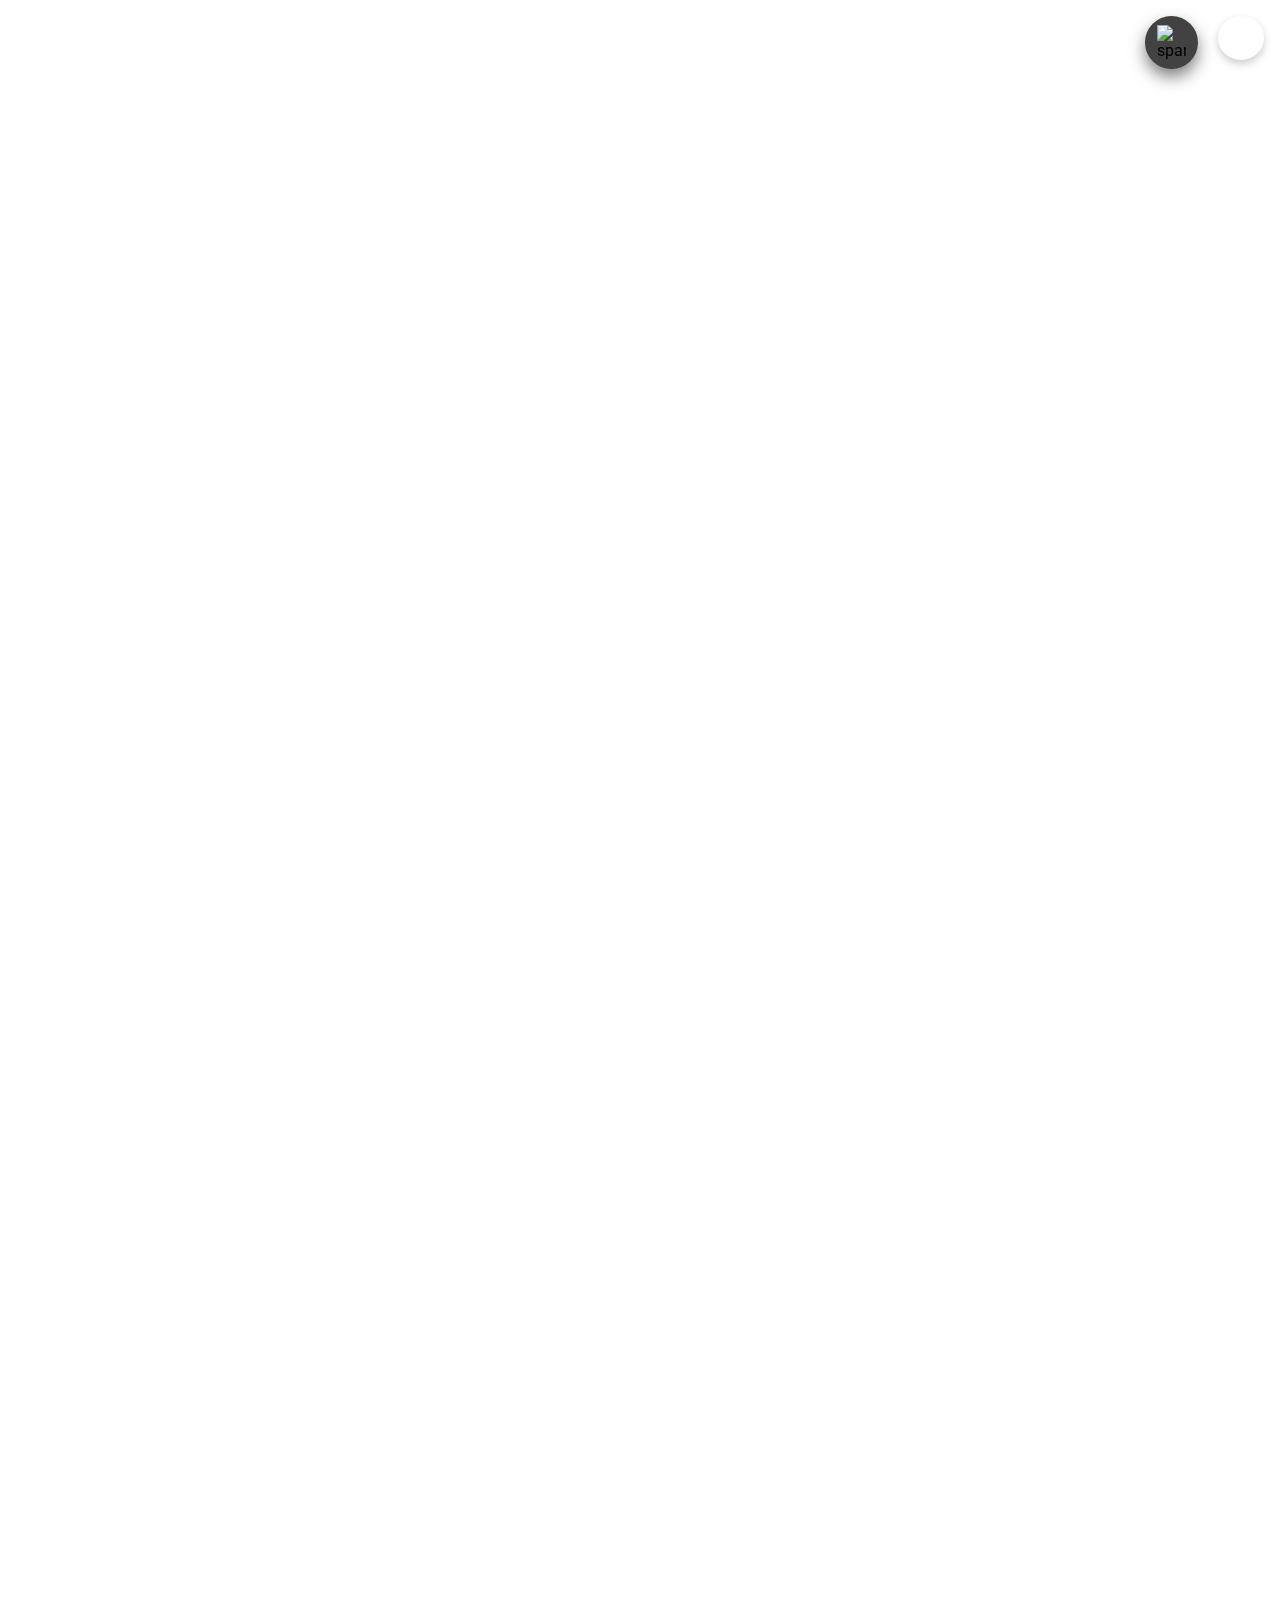
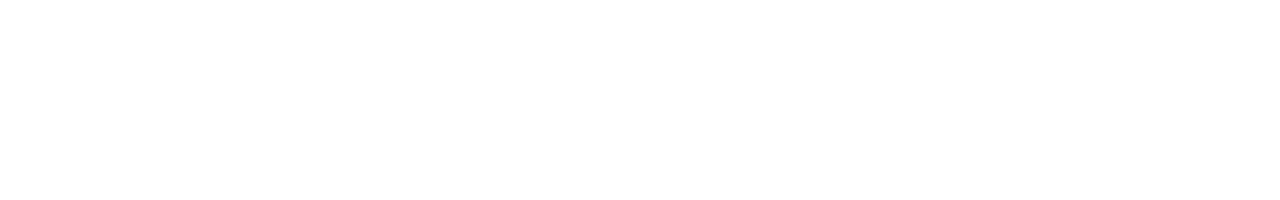
==== HTML/index.html @ 57927170 "semifinal" ====
<!DOCTYPE html>
<html lang="es">
  <head>
    <meta charset="UTF-8" />
    <meta name="viewport" content="width=device-width, initial-scale=1.0" />
    <title>Casa en Venta</title>
    <link rel="stylesheet" href="../CSS/main.css" />
    <script src="../JS/main.js" defer></script>
    <link
      href="https://fonts.googleapis.com/css2?family=Roboto:wght@300;400;700&display=swap"
      rel="stylesheet"
    />
    <link
      href="https://unpkg.com/boxicons@2.1.4/css/boxicons.min.css"
      rel="stylesheet"
    />
  </head>

  <body>
    <!-- Barra de navegación con enlaces a las secciones y botones de cambio de idioma -->
    <nav>
      <div class="language-buttons">
        <div id="dropbtn" class="dropbtn">
          <img
            src="https://upload.wikimedia.org/wikipedia/commons/9/9a/Flag_of_Spain.svg"
            alt="spanish"
            id="lang-img"
          />
        </div>
        <div class="dropdown-content">
          <div class="spacer">
            <div class="triangle"></div>
          </div>
          <button onclick="changeLanguage('en')" class="btn1">English</button>
          <button onclick="changeLanguage('es')" class="btn2">Español</button>
        </div>
      </div>
      <div class="menu-container">
        <div class="menu-icon" onclick="toggleMenu()">&#9776;</div>
      </div>
      <ul id="menu" class="menu">
        <li>
          <a href="#home" data-en="Home" data-es="Inicio">Home</a>
        </li>
        <li>
          <a
            href="#features-header"
            data-en="Features"
            data-es="Características"
            >Features</a
          >
        </li>
        <li>
          <a href="#photo-gallery" data-en="Gallery" data-es="Galería"
            >Gallery</a
          >
        </li>
        <li>
          <a href="#contact" data-en="Contact" data-es="Contacto">Contact</a>
        </li>
      </ul>
    </nav>

    <!-- Sección 1: Home -->
    <section id="home">
      <video autoplay loop preload="metadata" poster="" class="video" muted>
        <source src="../IMAGES/video_intro_corto_2.mp4" type="video/mp4" />
        <source src="../IMAGES/video_intro_corto.ogg" type="video/ogg" />
        Your browser does not support HTML5 video.
      </video>
    </section>

    <div class="main">
      <section id="features-header">
        <div id="features-header2">
          <h1 class="content en" style="display: none">Features</h1>
          <h1 class="content es">Características</h1>
          <p class="content en" style="display: none">
            Learn about our features
          </p>
          <p class="content es">Conoce nuestras características</p>
        </div>
      </section>

      <!-- Virtual Tour -->
      <section class="tour">
        <a
          href="https://my.matterport.com/show/?m=SnNKTNLPGqm"
          class="tour-link"
        >
          <div id="tour">
            <div class="virtual-tour">
              <img src="../IMAGES/INTERIOR/Hall 1.jpg" alt="" />
              <div class="overlay">
                <div>
                  <button class="play-button">
                    <svg
                      xmlns="http://www.w3.org/2000/svg"
                      viewBox="0 0 24 24"
                      fill="white"
                      width="48px"
                      height="48px"
                    >
                      <path d="M8 5v14l11-7z" />
                    </svg>
                  </button>
                  <p class="explore-text">Explore 3D Space</p>
                </div>
              </div>
            </div>
          </div>
        </a>
      </section>

      <!-- Sección 2: Características -->
      <section id="features">
        <div class="content en">
          <div class="feature-item reverse">
            <div class="fade-container">
              <img src="../IMAGES/PLANOS/1 Plano Cuesta de Patas.jpg" class="fade-image" id="img-location" alt="Plano 1" />
              <img src="../IMAGES/PLANOS/2 Plano Cuesta de Patas (1).jpg" class="fade-image" id="img-location2" alt="Plano 2" />
            </div>
            <ul>
              <h1>Location of Cuesta de Patas Luxury Estate between Madrid and Valencia</h1>
              <li class="en">
                This exquisite luxury residence located in Campillo de Altobuey, 
                Cuenca (Spain) nestles on nearly 7 hectares of land. OƯering endless possibilities, 
                this stunning estate is a blank canvas for your dream lifestyle. 
                A two-hour drive from Spain’s capital city, Madrid, a one hour drive from Valencia (beach coast & pleasant weather)
                and half an hour from Cuenca's High-Speed Train station.
              </li>
            </ul>
          </div>
          <div class="feature-item">
            <img src="../IMAGES/CARDS/image (2).png" alt="Feature 1" />
            <ul>
              <h1>The Estate is a Breathtaking Luxury Residence</h1>
              <li class="en">
                <strong>Expansive and luminous spaces:</strong>
                Over 1500m² of built space featuring high-quality finishes. The
                color palette has been carefully chosen to blend seamlessly with
                the natural surroundings.
              </li>
              <li class="en">
                <strong>Luxurious amenities:</strong> 5 spacious bedrooms (40m²)
                and a 70m² master suite, each with a kingsized bed, ensuite
                bathroom with hydro-massage tub, and breathtaking countryside
                views. Additional features include a living room, oƯices, indoor
                heated pool, sauna, steam room, gym, cinema room,
                temperature-controlled wine cellar, and a rustic kitchen with a
                fireplace for roasting.
              </li>
              <li class="en">
                <strong>Comfort and functionality:</strong> A three-story
                elevator, oversized fireplaces, panoramic views, and premium
                finishes. The environment promotes relaxation, rejuvenation, and
                allows to be disconnected from the fast-paced world.
              </li>
            </ul>
          </div>
          <div class="feature-item reverse">
            <img src="../IMAGES/CARDS/image (1).png" alt="Feature 2" />
            <ul>
              <h1>A Self-Sufficient and Eco-Friendly Estate</h1>
              <li class="en">
                <strong>Certified organic food production:</strong>
                A nearly 3-hectare irrigated orchard cultivated and vegetable
                gardens, using sustainable practices, organic seeds, and no
                harmful chemicals. A farm where animals roam freely and are fed
                on a healthy diet from the organic crops. Fruit trees, olive
                groves, vineyards, and much more.
              </li>
              <li class="en">
                <strong>Sustainability:</strong> A 50kw emergency generator,
                private well, eco-friendly agricultural practices, and quality
                certification.
              </li>
              <li class="en">
                <strong>Nature and wellness:</strong> 30,000m² of ecologically
                maintained gardens, a riding arena with river sand, a 6-stall
                horse stable (expandable to 12), a caretaker's house, and a
                large 300m² storage barn.
              </li>
            </ul>
          </div>
          <div class="feature-item">
            <img src="../IMAGES/CARDS/image.png" alt="Feature 3" />
            <ul>
              <h1>A Unique Setting and Investment Potential</h1>
              <li class="en">
                <strong>Tranquility and privacy:</strong>
                Surrounded by a peaceful natural environment, this is a perfect
                location for those desiring a peaceful environment. With
                beautiful surroundings: rivers, forests, waterfalls...
              </li>
              <li class="en">
                <strong>Investment opportunities:</strong> 
                Ideal as a luxury
                family home; previously operated as a rural hotel with a food
                license (3 spikes), oƯering potential for expansion to set up
                guest cottages at the surroundings or for a bed and breakfast.
                Other possibilities include a wellness retreat, co-living space,
                an event venue, an educational center or even a horse riding
                center.
              </li>
              <li class="en">
                <strong>El Molinillo Reserve:</strong>
                An exceptional hunting estate spanning over 300 hectares is available nearby,
                offering an unparalleled opportunity for hunting enthusiasts. Contact us for further details.
              </li>
            </ul>
          </div>
          <!-- <div class="feature-item reverse">
      <img src="../IMAGES/INTERIOR/Hall 1.jpg" alt="Feature 4" />
      <p>Feature 4 description.</p>
    </div>
    <div class="feature-item">
      <img src="../IMAGES/INTERIOR/Salón Principal 4.jpg" alt="Feature 5" />
      <p>Feature 5 description.</p>
    </div>
    <div class="feature-item reverse">
      <img src="../IMAGES/INTERIOR/Piscina 1.jpg" alt="Feature 6" />
      <p>Feature 6 description.</p>
    </div> -->
        </div>
        
        <div class="content es" style="display: none">
          <div class="feature-item reverse">
            <img src="../IMAGES/PLANOS/1 Plano Cuesta de Patas.jpg" alt="Feature 0" />
            <ul>
              <h1>Localización la finca Cuesta de Patas entre Madrid y Valencia</h1>
              <li class="es">
                Esta exclusiva residencia de lujo, asentada en una finca de casi 7 hectáreas en Campillo de Altobuey (Cuenca), 
                cuenta con multiples posibilidades y beneficios de uso para el futuro comprador y de poder desarrollar un 
                proyecto empresarial. Esta finca te brinda un lienzo en blanco para crear tu propio sueño. A dos horas de Madrid en coche,
                una hora de Valencia (playa, clima) y a media hora de Cuenca (estación AVE).
              </li>
            </ul>
          </div>
          <div class="feature-item">
            <img src="../IMAGES/EXTERIOR/La casa 03.jpg" alt="Feature 1" />
            <ul>
              <h1>La finca es una impresionante residencia de lujo</h1>
              <li class="es">
                <strong>Espacios amplios y luminosos:</strong>
                más de 1500m² construidos con acabados de alta calidad, donde la
                paleta de colores de sus construcciones han sido eligidos
                cuidadosamente para que funden con los colores de su entorno
                natural.
              </li>
              <li class="es">
                <strong>Comodidades de lujo:</strong> 5 habitaciones de 40m² y
                una suite principal de 70m², todas con camas de tamaño grande,
                baño e hidromasjade y vistas a un campo siempre cambiante.
                Salón, despachos, piscina interior climatizada, sauna y baño de
                vapor, gimnasio, sala de cine, bodega refrigerada, cocina
                rústica con chimenea para asados...
              </li>
              <li class="es">
                <strong>Confort y funcionalidad:</strong>
                ascensor de tres plantas, chimeneas de gran tamaño, vistas
                panorámicas y acabados de alta calidad. El entorno aboga por el
                descanso, el relax y la desconexión del ritmo frenético y la
                rutina.
              </li>
            </ul>
          </div>
          <div class="feature-item reverse">
            <img src="../IMAGES/EXTERIOR/Jardín 7 1.jpg" alt="Feature 2" />
            <ul>
              <h1>Una finca autosuficiente y ecológica</h1>
              <li class="es">
                <strong
                  >Centro de producción de alimentos con certificación ecológica
                  de calidad:
                </strong>
                que se compone de un huerto de casi 3 hectareas con regadío, que
                es cultivado mediante cuidadosas prácticas de respeto al
                terreno, con semillas sin modificar genéticamente, ausencia
                total de abonos químicos, pesticidas y otros venenos; una granja
                donde sus animales son criados en libertad con alimentación sana
                procedente de los cultivos ecológicos. Frutales, olivos, viña
              </li>
              <li class="es">
                <strong>Sostenibilidad:</strong> generador de emergencia de 50
                Kw, pozo propio, prácticas agrícolas ecológicas y certificación
                de calidad.
              </li>
              <li class="es">
                <strong>Naturaleza y bienestar:</strong> 30000 m2 de jardines de
                mantenimiento ecológico, picadero drenado con arena de río,
                cuadra de caballos de 6 boxes, ampliables a 12, guardanés, casa
                de guardeses y gran nave almacén de 300m2.
              </li>
            </ul>
          </div>
          <div class="feature-item">
            <img src="../IMAGES/INTERIOR/Entrada.jpg" alt="Feature 3" />
            <ul>
              <h1>Un entorno único y potencial de negocio</h1>
              <li class="es">
                <strong>Tranquilidad y privacidad:</strong>
                rodeada de un entorno natural y apacible. Es un lugar para
                aquellos que quieran estar ‘desconectado’. Con preciosos
                alrededores: ríos, bosques, cascadas...
              </li>
              <li class="es">
                <strong>Oportunidades de inversión:</strong>
                como casa familiar de lujo; como potencial turístico ya que en
                el pasado ha sido hotel rural y tiene licencia de casa rural con
                derecho a comida (3 espigas); posibilidad de construir casitas
                en el jardín y grupo de habitaciones; un centro encuestre, un
                espacio para desarrollar co-living, lugar para eventos, centro
                de formación.
              </li>
              <li class="es">
                <strong>Finca Coto El Molinillo: </strong>
                para aquellos interesados en la caza y a poca distancia de la finca,
                se encuentra disponible una finca cinegética de más de 300 hectáreas. 
                Para más información, consultar por privado.
              </li>
            </ul>
          </div>
          <!-- <div class="feature-item reverse">
      <img src="../IMAGES/INTERIOR/Hall 1.jpg" alt="Feature 4" />
      <p>Descripción de la característica 4.</p>
    </div>
    <div class="feature-item">
      <img src="../IMAGES/INTERIOR/Salón Principal 4.jpg" alt="Feature 5" />
      <p>Descripción de la característica 5.</p>
    </div>
    <div class="feature-item reverse">
      <img src="../IMAGES/INTERIOR/Piscina 1.jpg" alt="Feature 6" />
      <p>Descripción de la característica 6.</p>
    </div> -->
        </div>
      </section>

      <!-- Título de Galería -->
      <section>
        <div id="gallery-header">
          <h1 class="content en" style="display: none">Gallery of photos</h1>
          <h1 class="content es">Galería de fotos</h1>
          <p class="content en" style="display: none">
            Explore our exclusive images
          </p>
          <p class="content es">Explora nuestras imágenes exclusivas</p>
        </div>
      </section>

      <!-- Carrusel de Fotos -->
      <section>
        <div class="container-carousel">
          <div class="carruseles" id="slider">
            <section class="slider-section">
              <img src="../IMAGES/EXTERIOR/Jardín 1.JPG" />
            </section>
            <section class="slider-section">
              <img src="../IMAGES/EXTERIOR/Jardín 2.JPG" />
            </section>
            <section class="slider-section">
              <img src="../IMAGES/EXTERIOR/La Casa 0.JPG" />
            </section>
            <section class="slider-section">
              <img src="../IMAGES/EXTERIOR/Casa de los guardeses.jpg" />
            </section>
            <section class="slider-section">
              <img src="../IMAGES/EXTERIOR/La Casa 02.jpg" />
            </section>
            <section class="slider-section">
              <img src="../IMAGES/INTERIOR/Entrada.jpg" />
            </section>
            <section class="slider-section">
              <img src="../IMAGES/INTERIOR/Gimnasio Sala Masaje 1.jpg" />
            </section>
            <section class="slider-section">
              <img src="../IMAGES/INTERIOR/Habitación Suite de 1.jpg" />
            </section>
            <section class="slider-section">
              <img src="../IMAGES/INTERIOR/Office Cocina.jpg" />
            </section>
            <section class="slider-section">
              <img src="../IMAGES/INTERIOR/Piscina 1.jpg" />
            </section>
          </div>
          <div class="btn-left">
            <i class="bx bx-chevron-left"></i>
          </div>
          <div class="btn-right">
            <i class="bx bx-chevron-right"></i>
          </div>
        </div>
      </section>

      <!-- Galería de Imágenes -->

      <!-- Título de la Galería Exterior -->
      <section id="photo-gallery">
        <div id="gallery-header">
          <h1 class="content es">Imágenes exteriores</h1>
          <h1 class="content en" style="display: none">Exterior images</h1>
          <p class="content es">
            Explora las vistas impresionantes de los exteriores
          </p>
          <p class="content en" style="display: none">
            Explore the stunning views of the exteriors
          </p>
        </div>
        <div class="gallery-grid">
          <img
            src="../IMAGES/EXTERIOR/Vista general 1.JPG"
            alt="Foto 1"
            class="gallery-img"
          />
          <img
            src="../IMAGES/EXTERIOR/Vista general 2.jpg"
            alt="Foto 2"
            class="gallery-img"
          />
          <img
            src="../IMAGES/EXTERIOR/Vista general 3.JPG"
            alt="Foto 3"
            class="gallery-img"
          />
          <img
            src="../IMAGES/EXTERIOR/Jardín 1.JPG"
            alt="Foto 4"
            class="gallery-img"
          />
          <img
            src="../IMAGES/EXTERIOR/Jardín 2.JPG"
            alt="Foto 5"
            class="gallery-img"
          />
          <img
            src="../IMAGES/EXTERIOR/Jardín 6.JPG"
            alt="Foto 6"
            class="gallery-img"
          />
          <img
            src="../IMAGES/EXTERIOR/Jardín 7 1.jpg"
            alt="Foto 7"
            class="gallery-img"
          />
          <img
            src="../IMAGES/EXTERIOR/La Casa 0.JPG"
            alt="Foto 8"
            class="gallery-img"
          />
          <img
            src="../IMAGES/EXTERIOR/La casa 03.jpg"
            alt="Foto 9"
            class="gallery-img"
          />
          <img
            src="../IMAGES/EXTERIOR/La casa 04.jpg"
            alt="Foto 10"
            class="gallery-img"
          />
          <img
            src="../IMAGES/EXTERIOR/Nave almacén 1.jpg"
            alt="Foto 11"
            class="gallery-img"
          />
          <img
            src="../IMAGES/EXTERIOR/Nave Almacén 2.jpg"
            alt="Foto 12"
            class="gallery-img"
          />
        </div>
      </section>

      <!-- Lightbox Modal -->
      <div id="lightbox" class="lightbox">
        <span id="close" class="close">&times;</span>
        <div class="lightbox-content">
          <div class="btn-left" id="btn-left-img">
            <i class="bx bx-chevron-left"></i>
          </div>
          <div class="btn-right" id="btn-right-img">
            <i class="bx bx-chevron-right"></i>
          </div>
          <img id="lightbox-img" src="" alt="Imagen ampliada" />
        </div>
      </div>

      <!-- Título de la Galería Interior -->
      <section id="photo-gallery2">
        <div id="gallery-header">
          <h1 class="content es">Imágenes interiores</h1>
          <h1 class="content en" style="display: none">Interior images</h1>
          <p class="content es">
            Descubre los detalles hermosos de los interiores
          </p>
          <p class="content en" style="display: none">
            Discover the beautiful details of the interiors
          </p>
        </div>
        <div class="gallery-grid">
          <img
            src="../IMAGES/INTERIOR/Entrada.jpg"
            alt="Foto 1"
            class="gallery-img"
          />
          <img
            src="../IMAGES/INTERIOR/Hall 1.jpg"
            alt="Foto 2"
            class="gallery-img"
          />
          <img
            src="../IMAGES/INTERIOR/Hall 2.jpg"
            alt="Foto 3"
            class="gallery-img"
          />
          <img
            src="../IMAGES/INTERIOR/Hall 3.jpg"
            alt="Foto 4"
            class="gallery-img"
          />
          <img
            src="../IMAGES/INTERIOR/Hall 4.jpg"
            alt="Foto 5"
            class="gallery-img"
          />
          <img
            src="../IMAGES/INTERIOR/Hall 5.jpg"
            alt="Foto 6"
            class="gallery-img"
          />
          <img
            src="../IMAGES/INTERIOR/Salón Principal 2.jpg"
            alt="Foto 7"
            class="gallery-img"
          />
          <img
            src="../IMAGES/INTERIOR/Salón Principal 4.jpg"
            alt="Foto 8"
            class="gallery-img"
          />
          <img
            src="../IMAGES/INTERIOR/Cocina 1.jpg"
            alt="Foto 9"
            class="gallery-img"
          />
          <img
            src="../IMAGES/INTERIOR/Cocina 3.jpg"
            alt="Foto 10"
            class="gallery-img"
          />
          <img
            src="../IMAGES/INTERIOR/Office Cocina.jpg"
            alt="Foto 11"
            class="gallery-img"
          />
          <img
            src="../IMAGES/INTERIOR/Cocinilla 2.jpg"
            alt="Foto 12"
            class="gallery-img"
          />
          <img
            src="../IMAGES/INTERIOR/Cocinilla 3.jpg"
            alt="Foto 13"
            class="gallery-img"
          />
          <img
            src="../IMAGES/INTERIOR/Sala de Cine Hi fi Bar 1.jpg"
            alt="Foto 14"
            class="gallery-img"
          />
          <img
            src="../IMAGES/INTERIOR/Sala de Cine Hi fi Bar 3 - Porche de la Sala de Cine.JPG"
            alt="Foto 15"
            class="gallery-img"
          />
          <img
            src="../IMAGES/INTERIOR/Baño hall 1.jpg"
            alt="Foto 16"
            class="gallery-img"
          />
          <img
            src="../IMAGES/INTERIOR/Baño hall 2.jpg"
            alt="Foto 17"
            class="gallery-img"
          />
          <img
            src="../IMAGES/INTERIOR/Baño Sauna.jpg"
            alt="Foto 18"
            class="gallery-img"
          />
          <img
            src="../IMAGES/INTERIOR/Baño Vapor.jpg"
            alt="Foto 19"
            class="gallery-img"
          />
          <img
            src="../IMAGES/INTERIOR/Bodega.jpg"
            alt="Foto 20"
            class="gallery-img"
          />
          <img
            src="../IMAGES/INTERIOR/Comedor 1.jpg"
            alt="Foto 21"
            class="gallery-img"
          />
          <img
            src="../IMAGES/INTERIOR/Comedor 2.jpg"
            alt="Foto 22"
            class="gallery-img"
          />
          <img
            src="../IMAGES/INTERIOR/Despacho Biblioteca 1.jpg"
            alt="Foto 23"
            class="gallery-img"
          />
          <img
            src="../IMAGES/INTERIOR/Despacho Biblioteca 2.jpg"
            alt="Foto 24"
            class="gallery-img"
          />
          <img
            src="../IMAGES/INTERIOR/Gimnasio Sala Masaje 1.jpg"
            alt="Foto 25"
            class="gallery-img"
          />
          <img
            src="../IMAGES/INTERIOR/Gimnasio Sala Masaje 2.jpg"
            alt="Foto 26"
            class="gallery-img"
          />
          <img
            src="../IMAGES/INTERIOR/Habitación 1 de 1.jpg"
            alt="Foto 27"
            class="gallery-img"
          />
          <img
            src="../IMAGES/INTERIOR/Habitación 1 de 2.jpg"
            alt="Foto 28"
            class="gallery-img"
          />
          <img
            src="../IMAGES/INTERIOR/Habitación 2 de 1.jpg"
            alt="Foto 29"
            class="gallery-img"
          />
          <img
            src="../IMAGES/INTERIOR/Habitación 2 de 2.jpg"
            alt="Foto 30"
            class="gallery-img"
          />
          <img
            src="../IMAGES/INTERIOR/Habitación 3 de 1.jpg"
            alt="Foto 31"
            class="gallery-img"
          />
          <img
            src="../IMAGES/INTERIOR/Habitación 3 de 2.jpg"
            alt="Foto 32"
            class="gallery-img"
          />
          <img
            src="../IMAGES/INTERIOR/Habitación 4 de 1.jpg"
            alt="Foto 33"
            class="gallery-img"
          />
          <img
            src="../IMAGES/INTERIOR/Habitación 4 de 2.jpg"
            alt="Foto 34"
            class="gallery-img"
          />
          <img
            src="../IMAGES/INTERIOR/Habitación 5 de 1.jpg"
            alt="Foto 35"
            class="gallery-img"
          />
          <img
            src="../IMAGES/INTERIOR/Habitación 5 de 2.jpg"
            alt="Foto 36"
            class="gallery-img"
          />
          <img
            src="../IMAGES/INTERIOR/Habitación Suite de 1.jpg"
            alt="Foto 37"
            class="gallery-img"
          />
          <img
            src="../IMAGES/INTERIOR/Habitación Suite de 2.jpg"
            alt="Foto 38"
            class="gallery-img"
          />
          <img
            src="../IMAGES/INTERIOR/Piscina 1.jpg"
            alt="Foto 39"
            class="gallery-img"
          />
          <img
            src="../IMAGES/INTERIOR/Piscina 2.jpg"
            alt="Foto 40"
            class="gallery-img"
          />
          <img
            src="../IMAGES/INTERIOR/Piscina 3.jpg"
            alt="Foto 41"
            class="gallery-img"
          />
          <img
            src="../IMAGES/INTERIOR/Piscina 4.jpg"
            alt="Foto 42"
            class="gallery-img"
          />
          <img
            src="../IMAGES/INTERIOR/Piscina 5.jpg"
            alt="Foto 43"
            class="gallery-img"
          />
          <img
            src="../IMAGES/INTERIOR/Piscina 6.jpg"
            alt="Foto 44"
            class="gallery-img"
          />
          <img
            src="../IMAGES/INTERIOR/Piscina 7.jpg"
            alt="Foto 45"
            class="gallery-img"
          />
        </div>
      </section>

      <!-- Lightbox Modal -->
      <div id="lightbox" class="lightbox">
        <span id="close" class="close">&times;</span>
        <img id="lightbox-img" src="" alt="Imagen ampliada" />
      </div>

      <!-- Sección 3: Contacto -->
      <footer id="contact">
        <div class="content en">
          <h2>Contact Us</h2>
          <p>Email: example@example.com</p>
          <p>Phone: +1 234 567 890</p>
        </div>
        <div class="content es" style="display: none">
          <h2>Contáctanos</h2>
          <p>Email: ejemplo@ejemplo.com</p>
          <p>Teléfono: +34 123 456 789</p>
        </div>
      </footer>
    </div>
  </body>
</html>
---- CSS/main.css ----
@import url("./vars.css");

/* General Styles */
* {
  box-sizing: border-box;
  margin: 0;
  padding: 0;
}

html,
body {
  height: 100%;
  overflow: hidden;
  -ms-overflow-style: none;
  scrollbar-width: none;
  scroll-snap-type: y mandatory;
  overflow-y: auto;

  &::-webkit-scrollbar {
    display: none;
  }
}

body {
  font-family: "Roboto", sans-serif;
  background-color: hsl(var(--foreground));
  color: hsl(var(--foreground));
  overflow-x: hidden;
  overflow-y: auto;
  scroll-behavior: smooth;
  scroll-snap-type: y mandatory;
}

img {
  user-select: none;
  -webkit-user-drag: none;
}

/* Scrollbar */
@supports (-moz-appearance: none) {
  * {
    scrollbar-width: auto;
    scrollbar-color: hsl(var(--background)) transparent;
  }
}

*::-webkit-scrollbar {
  width: 16px;
}

*::-webkit-scrollbar-thumb {
  border-radius: 8px;
  border: 5px solid transparent;
  background-clip: content-box;
  background-color: hsl(var(--background));
}

/* Navegación */
nav {
  position: fixed;
  top: 0;
  left: 0;
  width: 100%;
  z-index: 1000;
  display: flex;
  justify-content: flex-end;
  padding: 1rem;
  background-color: transparent;
}

/* Botones de idioma fuera de la barra de navegación */
.language-buttons {
  position: relative;
  display: inline-block;

  .dropbtn {
    width: 3.3rem;
    height: 3.3rem;
    display: flex;
    align-items: center;
    justify-content: center;
    border-radius: 50%;
    background: #424242;
    border: solid 2px hsla(var(--primary), 0.1);
    cursor: pointer;
    box-shadow: 0px 8px 16px 0px rgba(0, 0, 0, 0.5);
    color: hsla(var(--primary), 0.6);

    img {
      width: 55%;
    }
  }

  &:hover .dropdown-content {
    display: block;
  }

  .dropdown-content {
    display: none;
    position: absolute;
    left: -16px;
    z-index: 1;

    .spacer {
      width: 100%;
      background: transparent;

      .triangle {
        width: 0px;
        height: 0px;
        border-style: solid;
        border-width: 0 12px 12px 12px;
        border-color: transparent transparent hsl(var(--background)) transparent;
        transform: rotate(0deg);
        margin: 0 auto;
      }
    }

    button {
      width: 100%;
      text-align: center;
      padding: 12px 16px;
      display: block;
      border: none;
      outline: none;
      background-color: hsl(var(--foreground));
      cursor: pointer;

      &:hover {
        background-color: hsl(var(--background));
      }
    }

    .btn1 {
      border: solid 1px hsl(var(--background));
      border-radius: 12px 12px 0 0;
    }

    .btn2 {
      border-bottom: solid 1px hsl(var(--background));
      border-left: solid 1px hsl(var(--background));
      border-right: solid 1px hsl(var(--background));
      border-radius: 0 0 12px 12px;
      box-shadow: 0px 8px 16px 0px rgba(0, 0, 0, 0.5);
    }
  }
}

/* Barra de menú */
.menu {
  list-style: none;
  position: fixed;
  top: 0;
  right: -100%;
  height: 100%;
  width: 240px;
  background-color: hsl(var(--background));
  -webkit-box-shadow: -11px 0px 13px 0px rgba(0, 0, 0, 0.3);
  -moz-box-shadow: -11px 0px 13px 0px rgba(0, 0, 0, 0.3);
  box-shadow: -11px 0px 13px 0px rgba(0, 0, 0, 0.3);
  display: flex;
  flex-direction: column;
  gap: 1.5rem;
  justify-content: center;
  align-items: center;
  padding-top: 2rem;
  transition: right 0.3s ease;
}

.menu.open {
  right: 0;
}

.menu li {
  width: 100%;
  text-align: center;
}

.menu li a {
  text-decoration: none;
  color: white;
  font-size: 1.4rem; /* Aumenta el tamaño de la fuente */
  padding: 0.8rem 1.2rem; /* Aumenta el padding para más espacio */
  transition: background-color 0.3s, transform 0.3s;
  display: block; /* Hace que el área de clic sea más grande */
}

.menu li a:hover {
  color: hsl(var(--primary));
  font-weight: 700;
  transform: scale(1.3);
}

.menu-icon {
  font-size: 24px; /* Tamaño del ícono */
  color: #ffffff; /* Color del ícono */
  cursor: pointer; /* Cambia el cursor al pasar */
  display: block;
  z-index: 1111;
  top: 0;
  border: solid 2px hsla(var(--primary), 0.1);
  margin-left: 20px; /* Espacio a la izquierda */
  background-color: hsl(var(--background)); /* Color de fondo */
  padding: 8px 12px; /* Espaciado interno: más ancho que alto */
  border-radius: 100%; /* Bordes redondeados para darle un estilo alargado */
  box-shadow: 0 4px 8px rgba(0, 0, 0, 0.2); /* Sombra para dar profundidad */
  transition: transform 0.3s ease, background-color 0.3s ease; /* Transiciones suaves */
}

.menu-icon:hover {
  background-color: hsl(
    var(--background)
  ); /* Cambia el fondo al pasar el mouse */
  transform: scale(1.1); /* Pequeño aumento al pasar el mouse */
}

/* SECCIONES DE LA PÁGINA */

/* Container */
.container {
  height: 100vh;
}

/* Sección 1: home */
#home {
  height: 100vh;
  min-height: 100vh;
  position: relative;
  overflow: hidden;
  scroll-snap-align: start;
  display: flex;
  align-items: center;
  justify-content: center;

  .video {
    width: 100%;
    height: 100%;
    object-fit: cover;
  }
}

.main {
  scroll-snap-align: start;
  height: 100vh;
  overflow-y: scroll;
  margin-left: 16px;
}

#home .background-image {
  width: 100%;
  height: 100%;
  object-fit: cover;
  position: absolute;
  top: 0;
  left: 0;
  z-index: -1;
  transition: all 0.5s ease;
}

#home .content {
  position: relative;
  z-index: 1;
  text-align: center;
  padding: 1rem;
  width: 100%;
  max-width: 500px;
}

/* Bloque de imagen y texto */
#home .image-block {
  background-color: rgba(255, 255, 255, 0.637);
  padding: 2rem;
  border-radius: 10px;
  box-shadow: 0 4px 10px rgba(0, 0, 0, 0.1);
  position: relative;
  overflow: hidden;
  opacity: 0; /* Inicialmente invisible */
  transition: opacity 0.5s ease, transform 0.5s ease; /* Transición de opacidad y transformación */
}

/* Cuando se agrega la clase "visible", hace que el bloque sea visible durante 4 segundos */
#home .image-block.visible {
  opacity: 1; /* Hace visible el bloque */
  transform: scale(1.05); /* Agranda ligeramente el bloque */
}

/* Cuando el usuario pasa el ratón sobre el bloque, se hace visible */
#home .image-block:hover {
  opacity: 1; /* Hace visible el bloque */
  transform: scale(1.05); /* Agranda ligeramente el bloque */
}

/* Estilo de texto dentro del bloque */
#home .image-block h1 {
  font-size: 2rem;
  margin-bottom: 1rem;
  color: #623d14;
}

#home .image-block p {
  font-size: 1.2rem;
  color: #000000;
}

/* Texto que aparece al hacer hover */
#home .content-text {
  font-size: 1.5rem;
  font-weight: bold;
  color: #000000;
  background-color: transparent;
  padding: 1rem;
  border-radius: 5px;
  opacity: 0; /* Inicialmente invisible */
  transform: translateY(20px); /* Para que el texto suba suavemente */
  transition: opacity 0.5s ease, transform 0.5s ease; /* Transición para el texto */
}

/* Aparece el texto al hacer hover */
#home .image-block:hover .content-text {
  opacity: 1; /* Hace visible el texto */
  transform: translateY(0); /* Hace que el texto suba a su posición original */
}

/* Estilo para la imagen de fondo cuando se hace hover */
#home .image-block:hover .background-image {
  transform: scale(1.1);
  filter: brightness(50%);
}

/* Virtual Tour */
.tour {
  display: flex;
}

.tour-link {
  text-decoration: none;
  display: inline-block;
  margin: 0 auto;
}

#tour {
  margin-top: 3rem;
  padding: 1rem;
  position: relative;
  width: 600px;
  border-radius: 16px;
  overflow: hidden;
  transition: all ease-in-out 200ms;

  &:hover {
    transform: scale(1.05);
  }

  img {
    width: 100%;
    height: 100%;
    object-fit: cover;
    border-radius: 16px;
  }

  .overlay {
    position: absolute;
    height: 100%;
    width: 100%;
    top: -3px;
    left: 0;
    padding: 1rem;
    color: white;
    text-align: center;

    div {
      width: 100%;
      height: 100%;
      border: solid 3px hsl(var(--foreground));
      background: rgba(0, 0, 0, 0.3);
      border-radius: 16px;
      display: flex;
      flex-direction: column;
      justify-content: center;
      align-items: center;
      transition: all ease-in-out 200ms;

      &:hover {
        background: rgba(0, 0, 0, 0.1);
      }

      .play-button {
        background: none;
        border: none;
        cursor: pointer;
        margin-bottom: 10px;
        border: solid 3px #fff;
        border-radius: 50%;

        svg {
          fill: white;
          width: 64px;
          height: 64px;
        }
      }

      .explore-text {
        font-size: 1.5rem;
        font-weight: bold;
      }
    }
  }
}

/* Sección 2: características */
#features-header {
  display: flex;
  flex-direction: column;
  align-items: center;
  justify-content: center;
  height: 120px;
  background-color: #f5f5f5; /* Gris claro */
  color: hsl(var(--primary)); /* Gris oscuro */
  text-align: center;
  border-radius: 15px;
  box-shadow: 0 4px 8px rgba(0, 0, 0, 0.2);
  margin: 4rem auto 0 auto;
  padding: 1rem;
  max-width: 800px;

  h1 {
    font-size: 2.5rem;
    font-weight: bold;
    margin-bottom: 1rem; /* Ajusta el margen inferior para reducir espacio */
  }

  p {
    font-size: 1.2rem;
    color: #555; /* Gris suave */
  }

  &:hover {
    transform: scale(1.02);
    transition: transform 0.3s ease-in-out;
  }
}

#features {
  display: flex;
  flex-direction: column;
  padding: 4rem 2rem;
  text-align: center;
}

.feature-item {
  display: inline-flex;
  justify-content: space-between;
  width: 100%;
  padding: 2rem;
  background-color: hsl(var(--background));
  color: #000000;
  border-radius: 8px;
  margin-bottom: 2rem;
  box-shadow: 0 4px 10px rgba(0, 0, 0, 0.1);
  transition: transform 0.3s ease, box-shadow 0.3s ease;

  .fade-container {
    position: relative;
    height: auto;
    width: 50%;
  
    .fade-image {
      position: absolute;
      width: 100%;
      height: 100%;
      top: 50%;
      left: 0;
      opacity: 0;
      transform: translateY(-50%);
      object-fit: cover;
      
      transition: opacity 1s ease-in-out;
    }
    
    .fade-image.active {
      opacity: 1;
    }
  }

  ul {
    width: 50%;
    flex: 1 1 auto;
    list-style-type: none;
    padding: 0 2rem;
    text-align: left;
    color: #000000;
    font-size: 1.2rem;
    line-height: 1.5;
    margin: 0;

    h1 {
      margin: 1rem 0 2rem 0;
    }

    li {
      margin-bottom: 1rem;
    }
  }
}

.feature-item:hover {
  transform: translateY(-5px);
  box-shadow: 0 6px 20px rgba(0, 0, 0, 0.15);
}

.feature-item img {
  width: 50%;
  height: auto;
  border-radius: 8px;
  object-fit: cover;
}

.feature-item.reverse {
  flex-direction: row-reverse;
}

/* Márgenes para los textos en los divs con clase reverse */
.feature-item.reverse p {
  margin: 0 1rem; /* Añade margen a los lados del texto */
}

.feature-item h3 {
  font-size: 1.5rem;
  color: #623d14;
  margin-bottom: 1rem;
  width: 50%;
}

.feature-item p {
  font-size: 1rem;
  color: #677078;
  line-height: 1.5;
  width: 50%;
  margin: 0 4rem;
}

/* Carrusel de fotos */
.container-carousel {
  position: relative;
  width: 75%; /* Aumentado para hacerlo más grande */
  max-width: 1200px; /* Limita el ancho máximo */
  height: 500px; /* Aumentado para hacerlo más grande */
  background-color: #e0e0e0;
  box-shadow: 0 8px 32px 0 rgba(0, 0, 0, 0.66);
  border-radius: 15px;
  overflow: hidden;
  margin: 0 auto; /* Centra el carrusel en la pantalla */
}

.carruseles {
  width: 1000%;
  height: 100%;
  display: flex;
}

.slider-section {
  width: calc(100% / 10);
  height: 100%;
}

.slider-section img {
  width: 100%;
  height: 100%;
  object-fit: cover;
  border-radius: 15px;
}

.btn-left,
.btn-right {
  display: flex;
  position: absolute;
  top: 50%;
  font-size: 2rem; /* Aumentado para mejorar la visibilidad */
  background-color: transparent;
  border-radius: 50%;
  padding: 10px; /* Aumentado */
  font-weight: 600;
  cursor: pointer;
  color: #ffffff81;
  transform: translate(0, -50%);
  transition: 0.5s ease;
  user-select: none;
}

.btn-left:hover,
.btn-right:hover {
  background-color: #333333d4;
  color: #fff;
}

.btn-left {
  left: 10px;
}

.btn-right {
  right: 10px;
}

/* Título de Galería */
#gallery-header {
  display: flex;
  flex-direction: column;
  align-items: center;
  justify-content: center;
  height: 120px;
  background-color: #f5f5f5; /* Gris claro */
  color: hsl(var(--primary));
  text-align: center;
  border-radius: 15px;
  box-shadow: 0 4px 8px rgba(0, 0, 0, 0.2);
  margin: 4rem auto;
  padding: 1rem;
  max-width: 800px;
}

#gallery-header h1 {
  font-size: 2.5rem;
  font-weight: bold;
  margin-bottom: 1rem; /* Ajusta el margen inferior para reducir espacio */
}

#gallery-header p {
  font-size: 1.2rem;
  color: #555; /* Gris suave */
}

#gallery-header:hover {
  transform: scale(1.02);
  transition: transform 0.3s ease-in-out;
}

/* Galería */
#photo-gallery {
  padding: 5rem;
  margin-top: 2rem;
}

#photo-gallery2 {
  padding: 5rem;
  margin-top: 2rem;
}

.gallery-grid {
  display: grid;
  grid-template-columns: repeat(3, 1fr);
  gap: 1rem;
  grid-row-gap: 6rem;
}

.gallery-grid img {
  width: 100%;
  height: 100%;
  object-fit: cover;
  border-radius: 1rem;
  transition: transform 0.3s ease-in-out;
  cursor: pointer;
}

/* Efecto al pasar el ratón */
.gallery-grid img:hover {
  transform: scale(1.05);
}

/* Estilos del Lightbox */
.lightbox {
  display: none; /* Oculto por defecto */
  position: fixed;
  top: 0;
  left: 0;
  width: 100%;
  height: 100%;
  background-color: rgba(0, 0, 0, 0.8);
  z-index: 1000;
  justify-content: center;
  align-items: center;

  .lightbox-content {
    position: relative;
    display: flex;
    justify-content: center;
    align-items: center;

    .btn-left, .btn-right {
      display: absolute;
    }

    .btn-left {
      left: 5%;
    }
    
    .btn-right {
      right: 5%;
    }
  }
}

#lightbox-img {
  max-width: 90%;
  max-height: 80%;
  object-fit: contain;
}

.close {
  position: absolute;
  top: 20px;
  right: 20px;
  color: white;
  font-size: 2rem;
  cursor: pointer;
}

/* Footer */
footer {
  background-color: hsl(var(--primary));
  color: #fff;
  padding: 2rem;
  text-align: center;
  border-radius: 1.5rem 1.5rem 0 0;
}

footer h2 {
  font-size: 1.5rem;
  margin-bottom: 1rem;
}

footer p {
  color: #e7e7e7;
}

@media (max-width: 1200px) {
  #features {
    .feature-item {
      flex-direction: column;

      .fade-container {
        width: 100%;
        height: 350px;
      }

      ul {
        width: 100%;
        padding: 2rem;
      }

      img {
        width: 100%;
      }
    }
  }

  .gallery-grid {
    grid-template-columns: repeat(2, 1fr);

    grid-row-gap: 3rem;
  }

  #photo-gallery {
    padding: 3rem;
  }
  
  #photo-gallery2 {
    padding: 3rem;
  }

  .container-carousel {
    position: relative;
    width: 75%; /* Aumentado para hacerlo más grande */
    max-width: 1200px; /* Limita el ancho máximo */
    height: 300px; /* Aumentado para hacerlo más grande */
  }
}

/* Medidas responsivas */
@media (max-width: 768px) {
  html,
  body {
    scroll-snap-type: none;
  }

  .main {
    scroll-snap-align: none;
    height: auto;
    overflow-y: visible;
    margin-left: 0;
    padding: 0 16px;
  }

  #home {
    position: relative;
    overflow: hidden;
    scroll-snap-align: none;
    height: fit-content;
    min-height: auto;
    display: block;

    .video {
      width: 100%;
      height: 100%;
      object-fit: contain;
    }
  }

  #tour {
    width: 100%;

    .overlay {
      div {
        .play-button {
          svg {
            width: 32px;
            height: 32px;
          }
        }

        .explore-text {
          font-size: 1rem;
        }
      }
    }
  }

  #features {
    padding: 0.5rem;

    .feature-item {
      padding: 1.5rem;

      .fade-container {
        height: 250px;
      }

      ul {
        padding: .5rem;
        font-size: 1.2rem;

        h1 {
          margin: 0.5rem 0 1rem 0;
        }
      }
    }
  }

  .container-carousel {
    position: relative;
    width: 75%; /* Aumentado para hacerlo más grande */
    max-width: 1200px; /* Limita el ancho máximo */
    height: 300px; /* Aumentado para hacerlo más grande */
  }
  
  .language-buttons {
    .dropbtn {
      width: 2.7rem;
      height: 2.7rem;
    }}

    .menu-icon {
      font-size: 1rem;
      padding: 0.5rem 0.7rem;
    }

  .gallery-grid {
    gap: 1rem;
    grid-row-gap: 1.5rem;
  }

  #photo-gallery {
    padding: 2rem;
  }
  
  #photo-gallery2 {
    padding: 2rem;
  }

  .menu {
    width: 200px;
  }

  #home .image-block {
    padding: 1rem;
  }

  #home h1 {
    font-size: 1.5rem;
  }

  footer {
    font-size: 0.9rem;
  }
}

@media (max-width: 480px) {
  body {
    font-size: 14px;
  }

  nav {
    padding: 0.5rem 0.5rem;
  }

  #gallery-header h1 {
    font-size: 1.25rem;
    font-weight: bold;
    margin-bottom: 0.5rem; /* Ajusta el margen inferior para reducir espacio */
  }

  .menu {
    width: 100%;
    height: 100%;
    padding: 2rem 0;
  }

  .menu li a {
    font-size: 1rem;
  }

  #features {
    .feature-item {
      padding: 1rem;

      ul {
        padding: .5rem;
        font-size: 1rem;

        h1 {
          margin: 0.5rem 0 1rem 0;
        }
      }
    }
  }

  #features-header {
    display: flex;
    flex-direction: column;
    align-items: center;
    justify-content: center;
    height: 120px;
    background-color: #f5f5f5; /* Gris claro */
    color: hsl(var(--primary)); /* Gris oscuro */
    text-align: center;
    border-radius: 15px;
    box-shadow: 0 4px 8px rgba(0, 0, 0, 0.2);
    margin: 4rem auto 0 auto;
    padding: 1rem;
    max-width: 800px;
  
    h1 {
      font-size: 1.5rem;
      font-weight: bold;
      margin-bottom: 1rem; /* Ajusta el margen inferior para reducir espacio */
    }
  
    p {
      font-size: 1rem;
      color: #555; /* Gris suave */
    }

  }
  .gallery-grid {
    grid-template-columns: repeat(1, 1fr);
    gap: .5rem;
    grid-row-gap: .5rem;
  }

  #photo-gallery {
    padding: 1rem;
  }
  
  #photo-gallery2 {
    padding: 1rem;
  }

  footer {
    font-size: 0.8rem;
  }
}
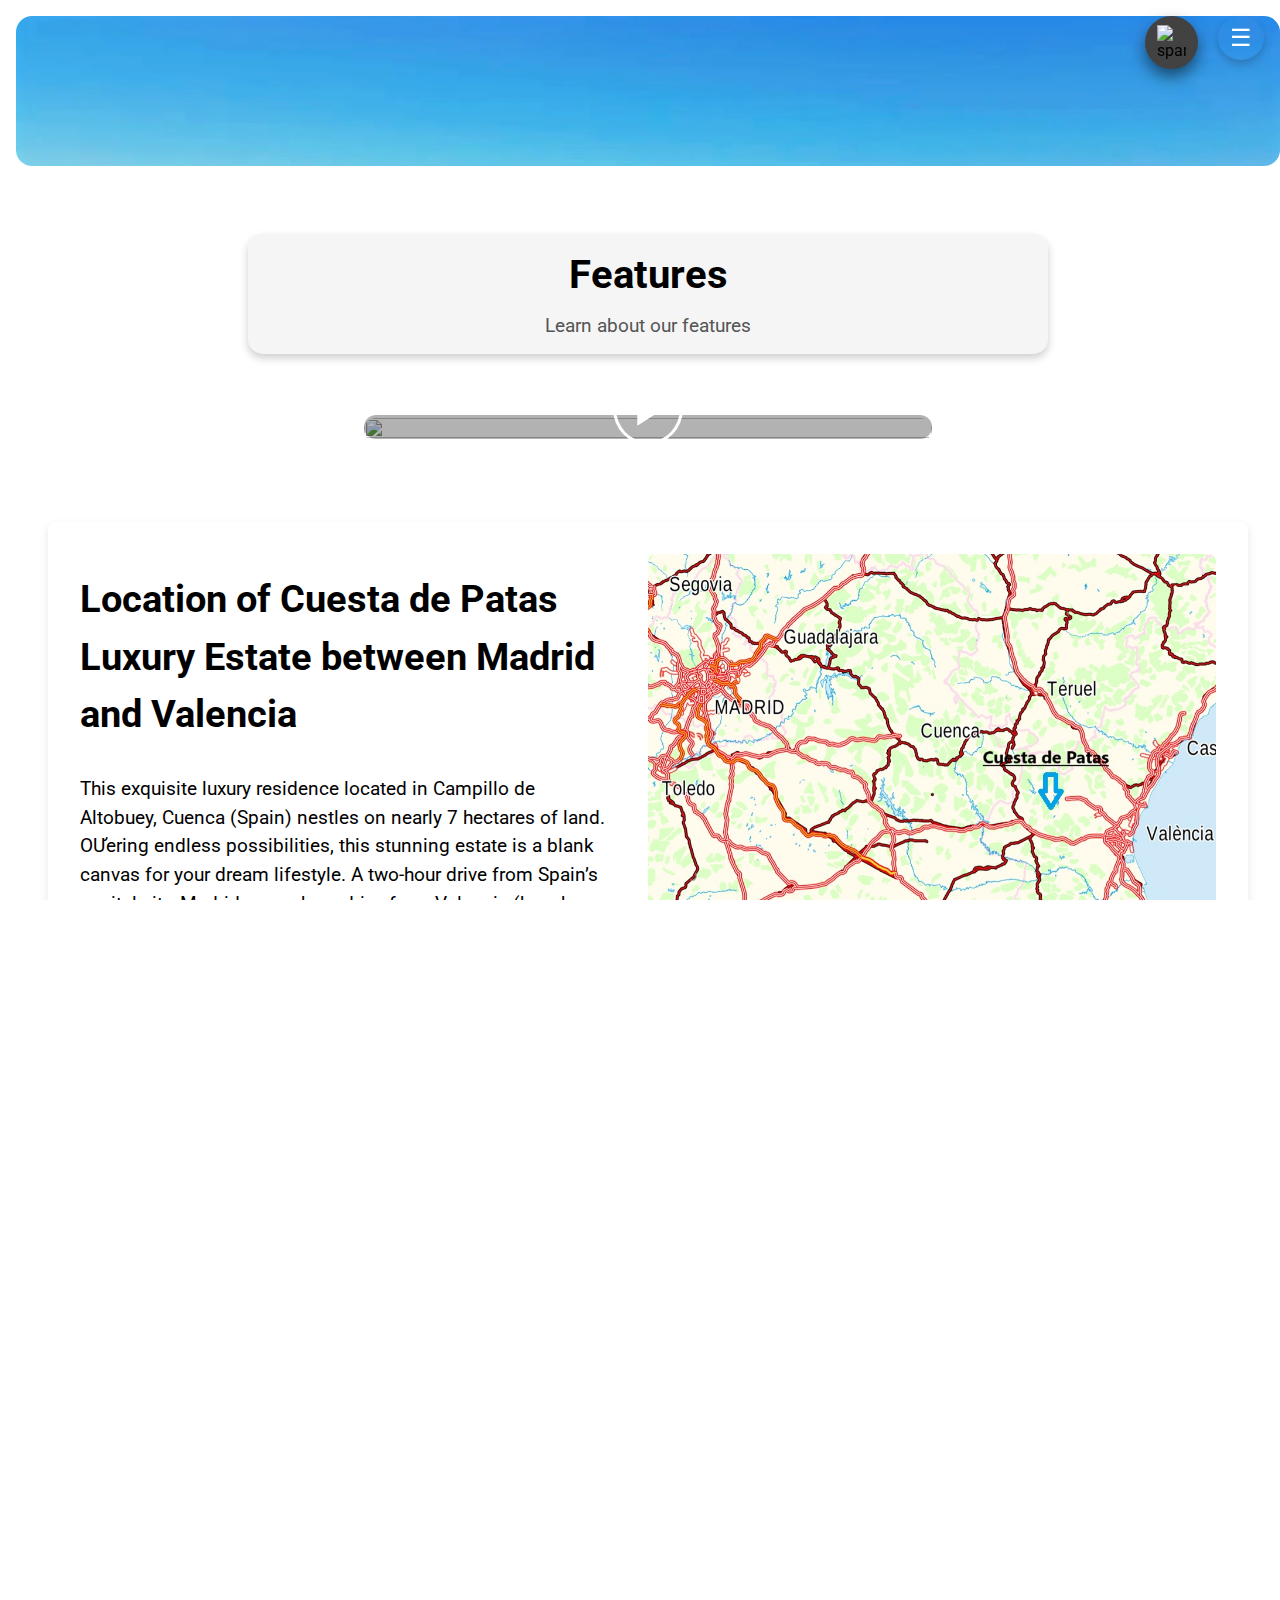
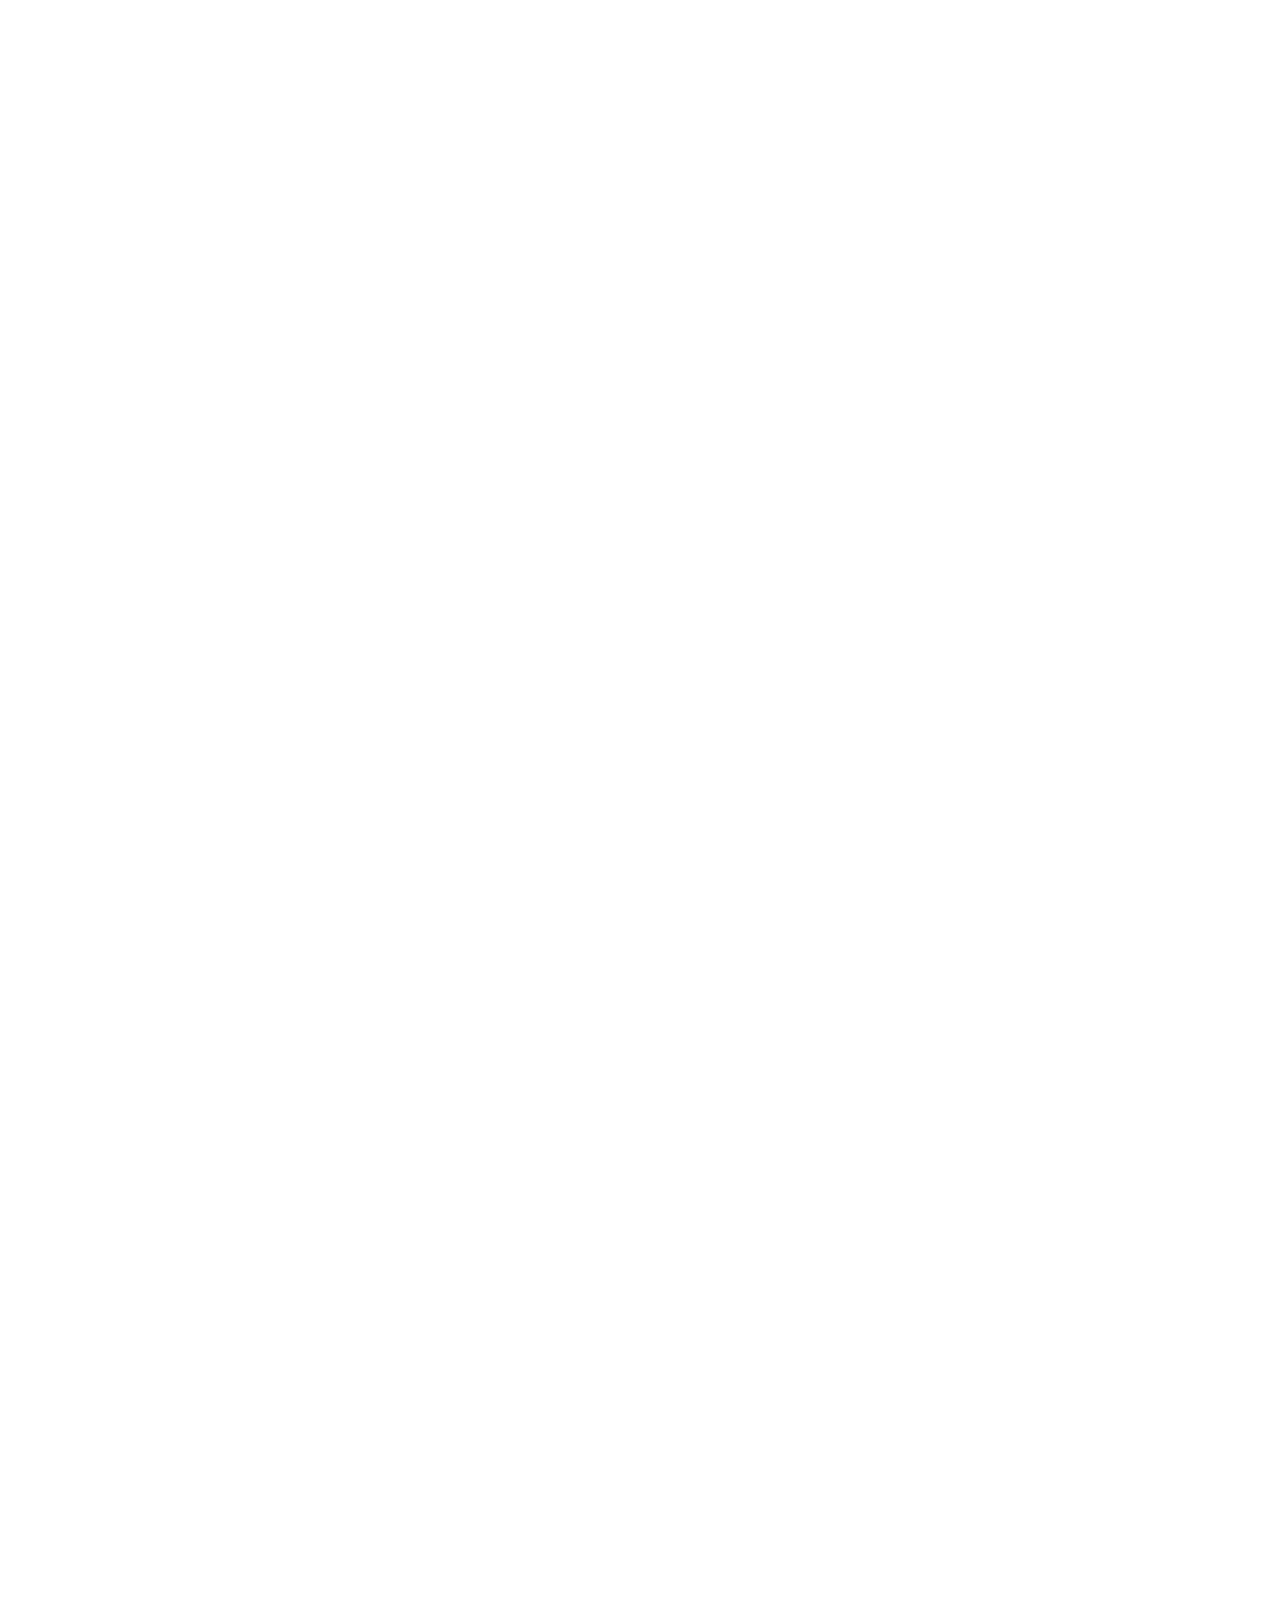
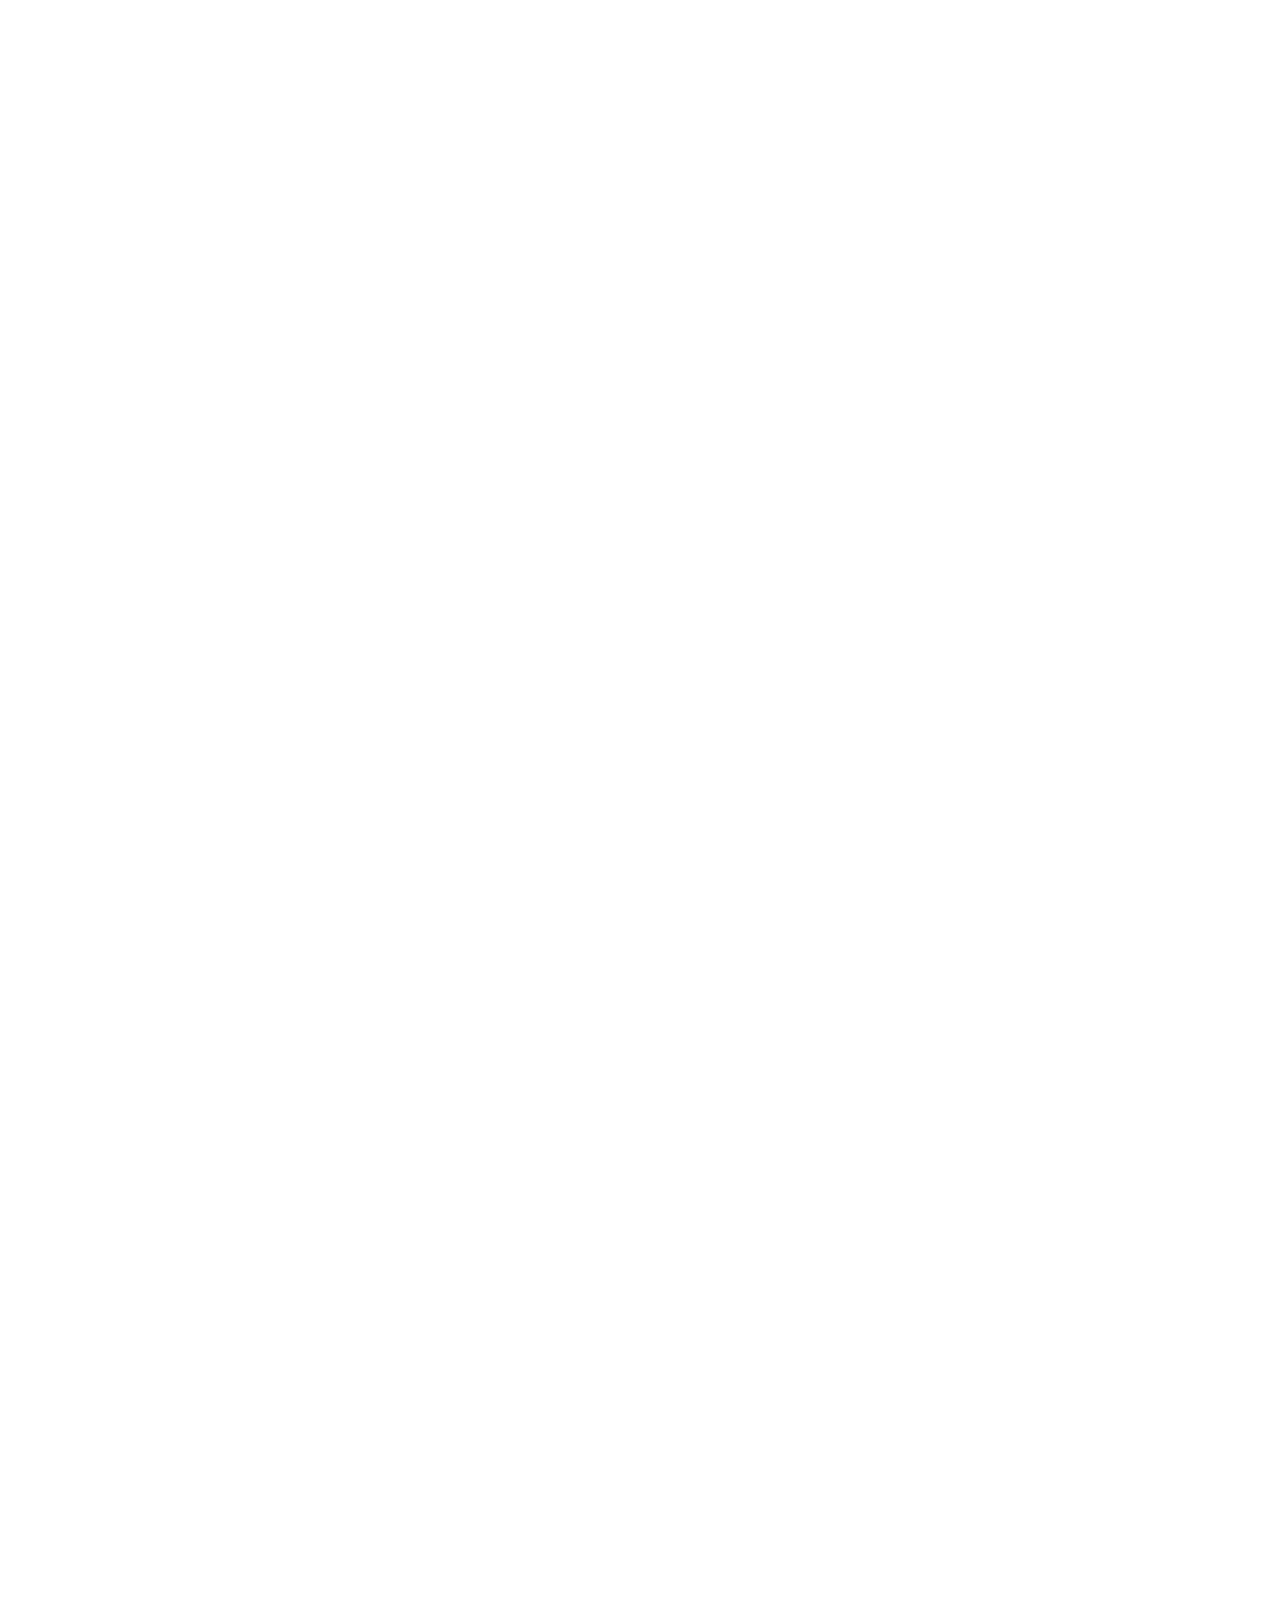
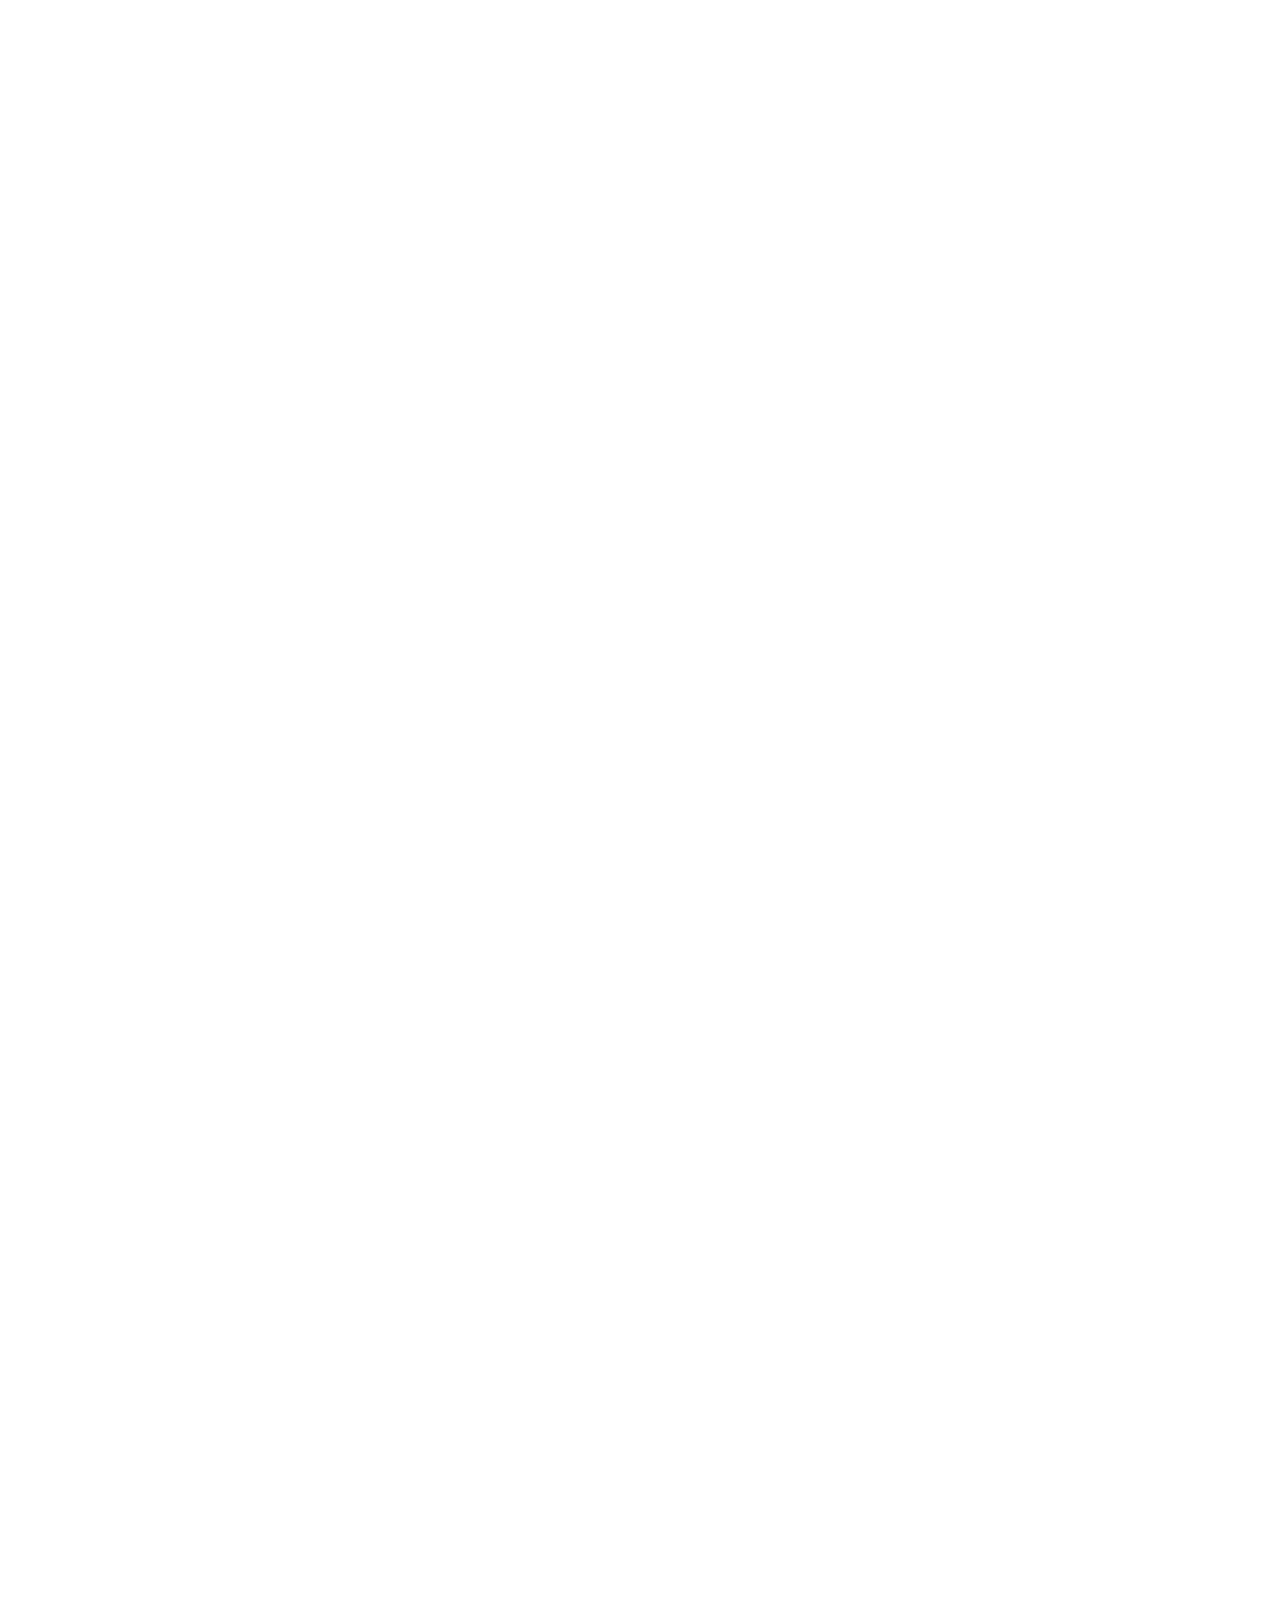
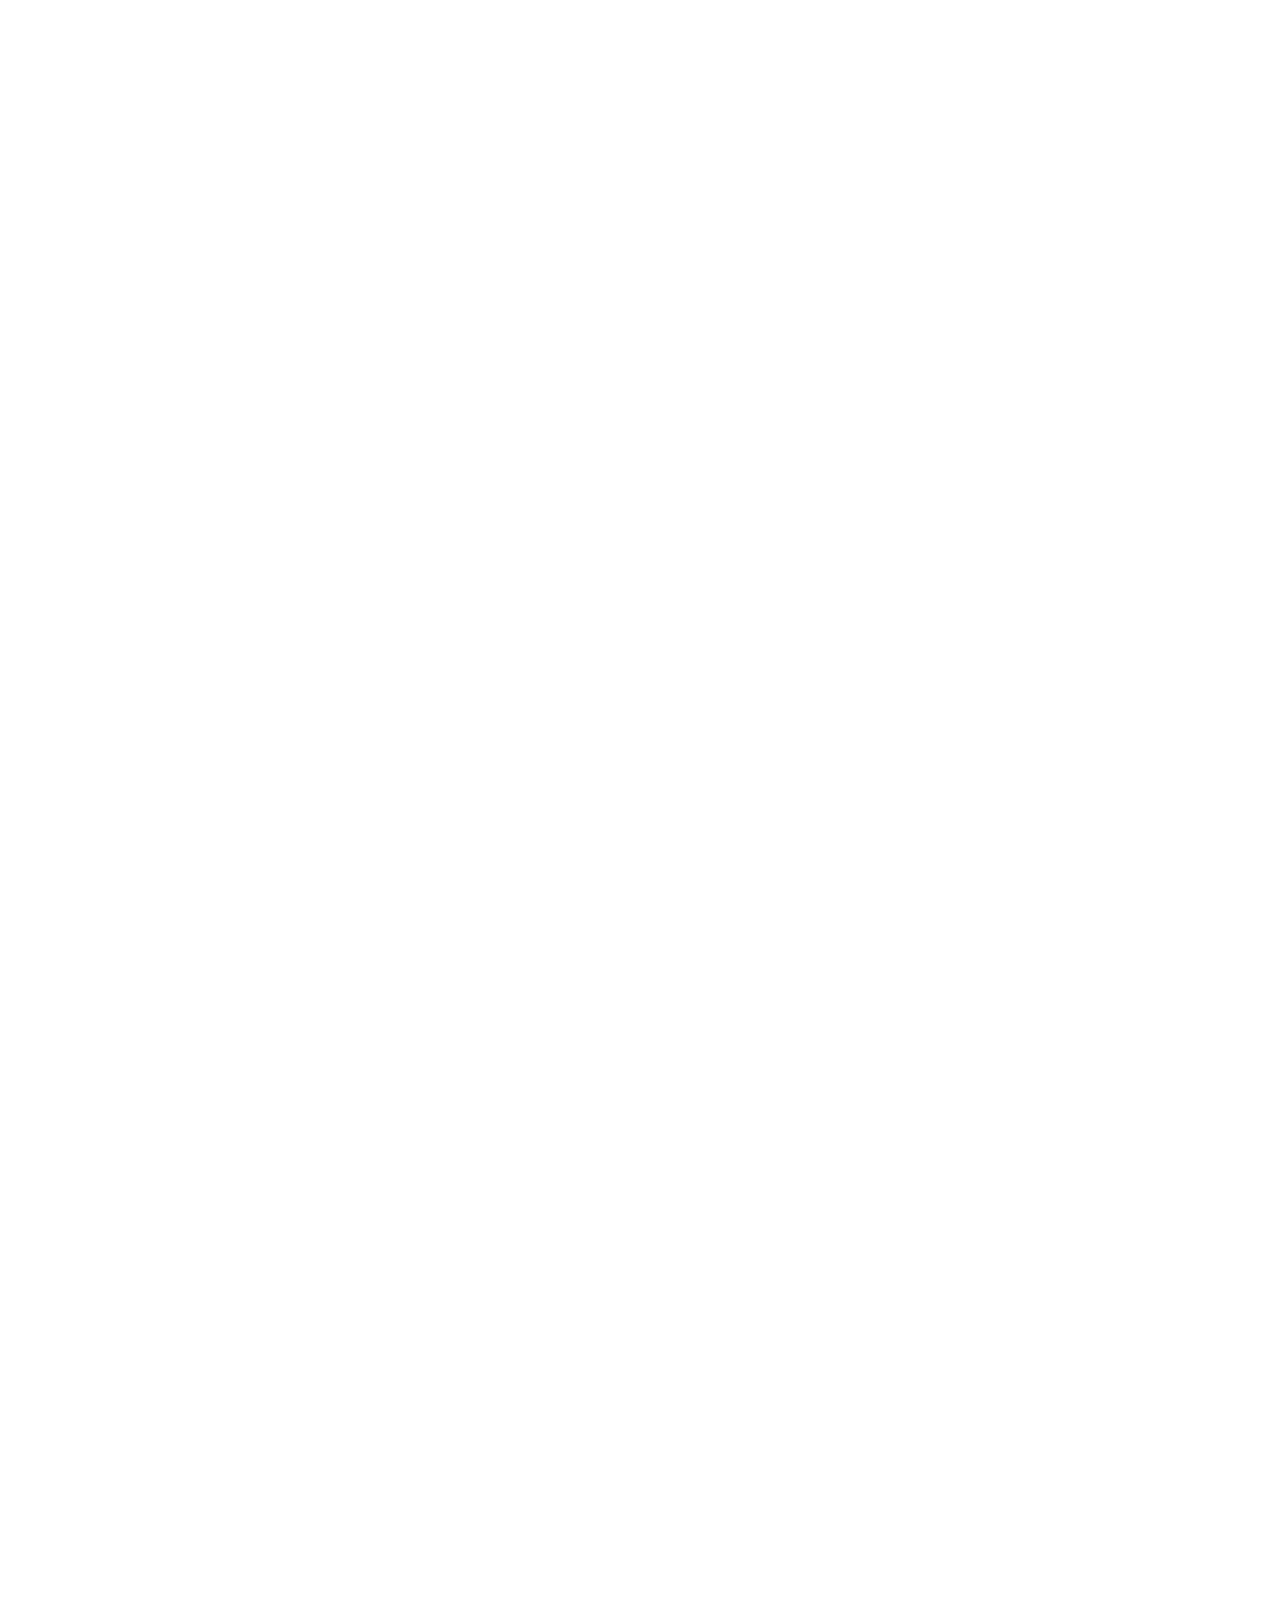
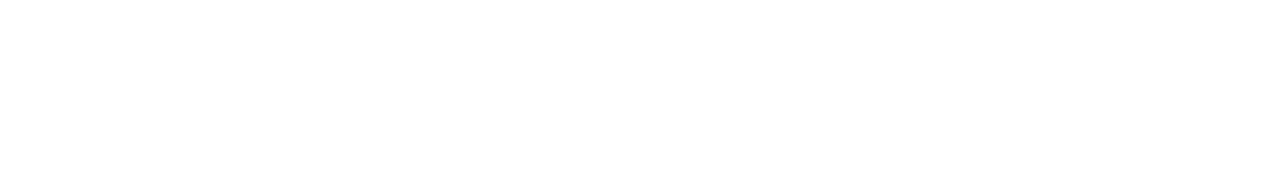
==== commit 2d937a95: "Cambios 💯" ====
--- a/HTML/index.html
+++ b/HTML/index.html
@@ -14,6 +14,7 @@
       href="https://unpkg.com/boxicons@2.1.4/css/boxicons.min.css"
       rel="stylesheet"
     />
+    <script type="module" src="../JS/video.js"></script>
   </head>
 
   <body>
@@ -47,12 +48,17 @@
             href="#features-header"
             data-en="Features"
             data-es="Características"
-            >Features</a
-          >
+            >Features
+          </a>
         </li>
         <li>
           <a href="#photo-gallery" data-en="Gallery" data-es="Galería"
             >Gallery</a
+          >
+        </li>
+        <li>
+          <a href="#el-molinillo" data-en="El Molinillo" data-es="El Molinillo"
+            >Contact</a
           >
         </li>
         <li>
@@ -116,18 +122,33 @@
       <section id="features">
         <div class="content en">
           <div class="feature-item reverse">
-            <div class="fade-container">
-              <img src="../IMAGES/PLANOS/1 Plano Cuesta de Patas.jpg" class="fade-image" id="img-location" alt="Plano 1" />
-              <img src="../IMAGES/PLANOS/2 Plano Cuesta de Patas (1).jpg" class="fade-image" id="img-location2" alt="Plano 2" />
+            <div class="fade-container" id="fade1-en">
+              <img
+                src="../IMAGES/PLANOS/PlanoCuestaDePatas1.jpg"
+                class="fade-image"
+                id="img-location"
+                alt="Plano 1"
+              />
+              <img
+                src="../IMAGES/PLANOS/PlanoCuestaDePatas2.jpg"
+                class="fade-image"
+                id="img-location2"
+                alt="Plano 2"
+              />
             </div>
             <ul>
-              <h1>Location of Cuesta de Patas Luxury Estate between Madrid and Valencia</h1>
-              <li class="en">
-                This exquisite luxury residence located in Campillo de Altobuey, 
-                Cuenca (Spain) nestles on nearly 7 hectares of land. OƯering endless possibilities, 
-                this stunning estate is a blank canvas for your dream lifestyle. 
-                A two-hour drive from Spain’s capital city, Madrid, a one hour drive from Valencia (beach coast & pleasant weather)
-                and half an hour from Cuenca's High-Speed Train station.
+              <h1>
+                Location of Cuesta de Patas Luxury Estate between Madrid and
+                Valencia
+              </h1>
+              <li class="en">
+                This exquisite luxury residence located in Campillo de Altobuey,
+                Cuenca (Spain) nestles on nearly 7 hectares of land. OƯering
+                endless possibilities, this stunning estate is a blank canvas
+                for your dream lifestyle. A two-hour drive from Spain’s capital
+                city, Madrid, a one hour drive from Valencia (beach coast &
+                pleasant weather) and half an hour from Cuenca's High-Speed
+                Train station.
               </li>
             </ul>
           </div>
@@ -194,19 +215,19 @@
                 beautiful surroundings: rivers, forests, waterfalls...
               </li>
               <li class="en">
-                <strong>Investment opportunities:</strong> 
-                Ideal as a luxury
-                family home; previously operated as a rural hotel with a food
-                license (3 spikes), oƯering potential for expansion to set up
-                guest cottages at the surroundings or for a bed and breakfast.
-                Other possibilities include a wellness retreat, co-living space,
-                an event venue, an educational center or even a horse riding
-                center.
+                <strong>Investment opportunities:</strong>
+                Ideal as a luxury family home; previously operated as a rural
+                hotel with a food license (3 spikes), oƯering potential for
+                expansion to set up guest cottages at the surroundings or for a
+                bed and breakfast. Other possibilities include a wellness
+                retreat, co-living space, an event venue, an educational center
+                or even a horse riding center.
               </li>
               <li class="en">
                 <strong>El Molinillo Reserve:</strong>
-                An exceptional hunting estate spanning over 300 hectares is available nearby,
-                offering an unparalleled opportunity for hunting enthusiasts. Contact us for further details.
+                An exceptional hunting estate spanning over 300 hectares is
+                available nearby, offering an unparalleled opportunity for
+                hunting enthusiasts. Contact us for further details.
               </li>
             </ul>
           </div>
@@ -223,17 +244,36 @@
       <p>Feature 6 description.</p>
     </div> -->
         </div>
-        
+
         <div class="content es" style="display: none">
           <div class="feature-item reverse">
-            <img src="../IMAGES/PLANOS/1 Plano Cuesta de Patas.jpg" alt="Feature 0" />
+            <div class="fade-container" id="fade1-es">
+              <img
+                src="../IMAGES/PLANOS/PlanoCuestaDePatas1.jpg"
+                class="fade-image"
+                id="img-location"
+                alt="Plano 1"
+              />
+              <img
+                src="../IMAGES/PLANOS/PlanoCuestaDePatas2.jpg"
+                class="fade-image"
+                id="img-location2"
+                alt="Plano 2"
+              />
+            </div>
             <ul>
-              <h1>Localización la finca Cuesta de Patas entre Madrid y Valencia</h1>
-              <li class="es">
-                Esta exclusiva residencia de lujo, asentada en una finca de casi 7 hectáreas en Campillo de Altobuey (Cuenca), 
-                cuenta con multiples posibilidades y beneficios de uso para el futuro comprador y de poder desarrollar un 
-                proyecto empresarial. Esta finca te brinda un lienzo en blanco para crear tu propio sueño. A dos horas de Madrid en coche,
-                una hora de Valencia (playa, clima) y a media hora de Cuenca (estación AVE).
+              <h1>
+                Location of Cuesta de Patas Luxury Estate between Madrid and
+                Valencia
+              </h1>
+              <li class="en">
+                This exquisite luxury residence located in Campillo de Altobuey,
+                Cuenca (Spain) nestles on nearly 7 hectares of land. OƯering
+                endless possibilities, this stunning estate is a blank canvas
+                for your dream lifestyle. A two-hour drive from Spain’s capital
+                city, Madrid, a one hour drive from Valencia (beach coast &
+                pleasant weather) and half an hour from Cuenca's High-Speed
+                Train station.
               </li>
             </ul>
           </div>
@@ -315,9 +355,9 @@
               </li>
               <li class="es">
                 <strong>Finca Coto El Molinillo: </strong>
-                para aquellos interesados en la caza y a poca distancia de la finca,
-                se encuentra disponible una finca cinegética de más de 300 hectáreas. 
-                Para más información, consultar por privado.
+                para aquellos interesados en la caza y a poca distancia de la
+                finca, se encuentra disponible una finca cinegética de más de
+                300 hectáreas. Para más información, consultar por privado.
               </li>
             </ul>
           </div>
@@ -403,7 +443,7 @@
             Explora las vistas impresionantes de los exteriores
           </p>
           <p class="content en" style="display: none">
-            Explore the stunning views of the exteriors
+            Explore the amazing views of the exteriors
           </p>
         </div>
         <div class="gallery-grid">
@@ -472,7 +512,7 @@
 
       <!-- Lightbox Modal -->
       <div id="lightbox" class="lightbox">
-        <span id="close" class="close">&times;</span>
+        <div id="close" class="close">&times;</div>
         <div class="lightbox-content">
           <div class="btn-left" id="btn-left-img">
             <i class="bx bx-chevron-left"></i>
@@ -725,23 +765,160 @@
         </div>
       </section>
 
-      <!-- Lightbox Modal -->
-      <div id="lightbox" class="lightbox">
-        <span id="close" class="close">&times;</span>
-        <img id="lightbox-img" src="" alt="Imagen ampliada" />
-      </div>
+      <section id="el-molinillo">
+        <div id="gallery-header">
+          <h1 class="content es">Coto El Molinillo</h1>
+          <h1 class="content en" style="display: none">El Molinillo Reserve</h1>
+          <p class="content es">
+            Explora las vistas impresionantes de El Molinillo
+          </p>
+          <p class="content en" style="display: none">
+            Explore the amazing views of El Molinillo
+          </p>
+        </div>
+      </section>
+
+      <section id="features">
+        <div class="content en">
+          <div class="feature-item reverse">
+            <div class="fade-container" id="fade-molinillo-en">
+              <img
+                src="../IMAGES/COTO_MOLINILLO/Finca coto El Molinillo.jpg"
+                class="fade-image elMolinillo"
+                id="img-location"
+                alt="Molinillo 1"
+              />
+              <img
+                src="../IMAGES/COTO_MOLINILLO/Finca coto El Molinillo 2.jpg"
+                class="fade-image elMolinillo"
+                id="img-location2"
+                alt="Molinillo 2"
+              />
+              <img
+                src="../IMAGES/COTO_MOLINILLO/Finca coto El Molinillo 3.jpg"
+                class="fade-image elMolinillo"
+                id="img-location3"
+                alt="Molinillo 3"
+              />
+              <img
+                src="../IMAGES/COTO_MOLINILLO/Finca coto El Molinillo 4.jpg"
+                class="fade-image elMolinillo"
+                id="img-location4"
+                alt="Molinillo 4"
+              />
+              <img
+                src="../IMAGES/COTO_MOLINILLO/Mapa Finca coro El Molinillo.jpg"
+                class="fade-image elMolinillo"
+                id="img-location5"
+                alt="Molinillo 5"
+              />
+            </div>
+            <ul>
+              <h1>El Molinillo Reserve:</h1>
+              <li class="en">
+                El Molinillo is a pristine open range reserve of 336 acres, with
+                untouched wilderness. Ravines, cliffs, natural springs, river
+                bordering the property. It has a small game hunting license
+                permit with authorization for big game: wild boar, roe deer,
+                mouflon, red deer (during hunting season). The stone cabin has
+                been recently restored and equipped. With no hunting activity
+                for the last 15 years, the estate boasts a truly unspoiled
+                environment, making it a hunter's paradise
+              </li>
+            </ul>
+          </div>
+        </div>
+
+        <div class="content es" style="display: none">
+          <div class="feature-item reverse">
+            <div class="fade-container" id="fade-molinillo-es">
+              <img
+                src="../IMAGES/COTO_MOLINILLO/Finca coto El Molinillo.jpg"
+                class="fade-image"
+                id="img-location"
+                alt="Molinillo 1"
+              />
+              <img
+                src="../IMAGES/COTO_MOLINILLO/Finca coto El Molinillo 2.jpg"
+                class="fade-image"
+                id="img-location2"
+                alt="Molinillo 2"
+              />
+              <img
+                src="../IMAGES/COTO_MOLINILLO/Finca coto El Molinillo 3.jpg"
+                class="fade-image"
+                id="img-location3"
+                alt="Molinillo 3"
+              />
+              <img
+                src="../IMAGES/COTO_MOLINILLO/Finca coto El Molinillo 4.jpg"
+                class="fade-image"
+                id="img-location4"
+                alt="Molinillo 4"
+              />
+              <img
+                src="../IMAGES/COTO_MOLINILLO/Mapa Finca coro El Molinillo.jpg"
+                class="fade-image"
+                id="img-location5"
+                alt="Molinillo 5"
+              />
+            </div>
+            <ul>
+              <h1>Coto El Molinillo:</h1>
+              <li class="es">
+                El Molinillo es un coto de caza abierto, sin vallar, de 336
+                hectáreas donde encontramos barrancos, riscos, fuentes,
+                circundada por río. Tiene licencia de caza menor con licencia
+                para mayor: jabalí, corzos, muflones, ciervos en temporada).
+                Posee además una cabaña de piedra, que ha sido recientemente
+                restaurada y acondicionada. Sin actividad cinegética en los
+                últimos 15 años, la finca cuenta con un entorno de monte virgen,
+                convirtiéndola en un paraíso para cazadores.
+              </li>
+            </ul>
+          </div>
+        </div>
+      </section>
 
       <!-- Sección 3: Contacto -->
       <footer id="contact">
         <div class="content en">
-          <h2>Contact Us</h2>
-          <p>Email: example@example.com</p>
-          <p>Phone: +1 234 567 890</p>
-        </div>
-        <div class="content es" style="display: none">
-          <h2>Contáctanos</h2>
-          <p>Email: ejemplo@ejemplo.com</p>
-          <p>Teléfono: +34 123 456 789</p>
+          <div class="inner">
+            <div class="logo">
+              <img src="../IMAGES/LOGO/LogoWhite.svg" alt="Logo" />
+            </div>
+            <div class="info">
+              <p><strong>Contact us:</strong></p>
+              <div>
+                <p>Manuel Pérez</p>
+                <p><strong>Consultor Inmobiliario eXp Reality Spain</strong></p>
+              </div>
+              <div>
+                <p>(+34) 610 57 52 77</p>
+                <p>manuel.perez@expglobalspain.com</p>
+                <p>www.expglobalspain.com</p>
+              </div>
+            </div>
+          </div>
+        </div>
+        <div class="content es">
+          <div class="inner">
+            <div class="logo">
+              <img src="../IMAGES/LOGO/LogoWhite.svg" alt="Logo" />
+            </div>
+            <div class="info">
+              <p><strong>Para más información:</strong></p>
+              <div>
+                <p>Manuel Pérez</p>
+                <p><strong>Consultor Inmobiliario eXp Reality Spain</strong></p>
+              </div>
+              <div>
+                <p>(+34) 610 57 52 77</p>
+                <p>manuel.perez@expglobalspain.com</p>
+                <p>www.expglobalspain.com</p>
+              </div>
+            </div>
+          </div>
         </div>
       </footer>
     </div>
--- a/CSS/main.css
+++ b/CSS/main.css
@@ -10,15 +10,7 @@
 html,
 body {
   height: 100%;
-  overflow: hidden;
-  -ms-overflow-style: none;
-  scrollbar-width: none;
-  scroll-snap-type: y mandatory;
   overflow-y: auto;
-
-  &::-webkit-scrollbar {
-    display: none;
-  }
 }
 
 body {
@@ -28,7 +20,6 @@
   overflow-x: hidden;
   overflow-y: auto;
   scroll-behavior: smooth;
-  scroll-snap-type: y mandatory;
 }
 
 img {
@@ -214,47 +205,31 @@
   transform: scale(1.1); /* Pequeño aumento al pasar el mouse */
 }
 
-/* SECCIONES DE LA PÁGINA */
-
-/* Container */
-.container {
-  height: 100vh;
-}
-
 /* Sección 1: home */
 #home {
-  height: 100vh;
-  min-height: 100vh;
+  height: fit-content;
+  max-height: 95vh;
+  min-height: auto;
   position: relative;
-  overflow: hidden;
-  scroll-snap-align: start;
-  display: flex;
-  align-items: center;
-  justify-content: center;
+  display: block;
+  padding-top: 1rem;
+  padding-left: 1rem;
+  border-radius: 1rem;
 
   .video {
     width: 100%;
     height: 100%;
+    max-height: 95vh;
     object-fit: cover;
+    border-radius: 1rem;
+    background-image: url("../IMAGES/ImagenInicio.webp");
+    background-size: cover;
   }
 }
 
 .main {
-  scroll-snap-align: start;
-  height: 100vh;
-  overflow-y: scroll;
+  overflow-y: visible;
   margin-left: 16px;
-}
-
-#home .background-image {
-  width: 100%;
-  height: 100%;
-  object-fit: cover;
-  position: absolute;
-  top: 0;
-  left: 0;
-  z-index: -1;
-  transition: all 0.5s ease;
 }
 
 #home .content {
@@ -461,9 +436,9 @@
 
   .fade-container {
     position: relative;
-    height: auto;
+    height: 450px;
     width: 50%;
-  
+
     .fade-image {
       position: absolute;
       width: 100%;
@@ -473,10 +448,10 @@
       opacity: 0;
       transform: translateY(-50%);
       object-fit: cover;
-      
+
       transition: opacity 1s ease-in-out;
     }
-    
+
     .fade-image.active {
       opacity: 1;
     }
@@ -486,7 +461,8 @@
     width: 50%;
     flex: 1 1 auto;
     list-style-type: none;
-    padding: 0 2rem;
+    padding-left: 2rem;
+
     text-align: left;
     color: #000000;
     font-size: 1.2rem;
@@ -517,6 +493,11 @@
 
 .feature-item.reverse {
   flex-direction: row-reverse;
+
+  ul {
+    padding-right: 2rem;
+    padding-left: 0;
+  }
 }
 
 /* Márgenes para los textos en los divs con clase reverse */
@@ -685,14 +666,15 @@
     justify-content: center;
     align-items: center;
 
-    .btn-left, .btn-right {
+    .btn-left,
+    .btn-right {
       display: absolute;
     }
 
     .btn-left {
       left: 5%;
     }
-    
+
     .btn-right {
       right: 5%;
     }
@@ -707,29 +689,47 @@
 
 .close {
   position: absolute;
-  top: 20px;
-  right: 20px;
+  top: 16px;
+  right: 16px;
   color: white;
   font-size: 2rem;
   cursor: pointer;
+  padding: 0 1rem;
+  z-index: 9999;
 }
 
 /* Footer */
 footer {
   background-color: hsl(var(--primary));
-  color: #fff;
-  padding: 2rem;
-  text-align: center;
+  color: #f0f0f0;
+  padding: 4rem 2rem;
   border-radius: 1.5rem 1.5rem 0 0;
-}
-
-footer h2 {
-  font-size: 1.5rem;
-  margin-bottom: 1rem;
-}
-
-footer p {
-  color: #e7e7e7;
+
+  .content {
+    .inner {
+      display: flex;
+      justify-content: center;
+      gap: 2rem;
+
+      .logo {
+        width: 200px;
+        padding-top: 4px;
+      }
+
+      .info {
+        display: flex;
+        flex-direction: column;
+        gap: 1.5rem;
+        font-weight: 400;
+        font-size: 1.2rem;
+        line-height: 1.8;
+
+        strong {
+          font-weight: 600;
+        }
+      }
+    }
+  }
 }
 
 @media (max-width: 1200px) {
@@ -762,7 +762,7 @@
   #photo-gallery {
     padding: 3rem;
   }
-  
+
   #photo-gallery2 {
     padding: 3rem;
   }
@@ -775,28 +775,46 @@
   }
 }
 
+@media (max-width: 1100px) {
+  #features {
+    .feature-item {
+      .fade-container {
+        height: 450px;
+      }
+    }
+  }
+}
+
+@media (max-width: 992px) {
+  #features {
+    .feature-item {
+      .fade-container {
+        height: 400px;
+      }
+    }
+  }
+
+  footer {
+    .content {
+      .inner {
+        .logo {
+          width: 175px;
+        }
+
+        .info {
+          font-size: 1rem;
+          line-height: 1.6;
+        }
+      }
+    }
+  }
+}
+
 /* Medidas responsivas */
 @media (max-width: 768px) {
-  html,
-  body {
-    scroll-snap-type: none;
-  }
-
-  .main {
-    scroll-snap-align: none;
-    height: auto;
-    overflow-y: visible;
-    margin-left: 0;
-    padding: 0 16px;
-  }
-
   #home {
     position: relative;
     overflow: hidden;
-    scroll-snap-align: none;
-    height: fit-content;
-    min-height: auto;
-    display: block;
 
     .video {
       width: 100%;
@@ -831,11 +849,11 @@
       padding: 1.5rem;
 
       .fade-container {
-        height: 250px;
+        height: 300px;
       }
 
       ul {
-        padding: .5rem;
+        padding: 0.5rem;
         font-size: 1.2rem;
 
         h1 {
@@ -851,17 +869,18 @@
     max-width: 1200px; /* Limita el ancho máximo */
     height: 300px; /* Aumentado para hacerlo más grande */
   }
-  
+
   .language-buttons {
     .dropbtn {
       width: 2.7rem;
       height: 2.7rem;
-    }}
-
-    .menu-icon {
-      font-size: 1rem;
-      padding: 0.5rem 0.7rem;
-    }
+    }
+  }
+
+  .menu-icon {
+    font-size: 1rem;
+    padding: 0.5rem 0.7rem;
+  }
 
   .gallery-grid {
     gap: 1rem;
@@ -871,7 +890,7 @@
   #photo-gallery {
     padding: 2rem;
   }
-  
+
   #photo-gallery2 {
     padding: 2rem;
   }
@@ -889,7 +908,18 @@
   }
 
   footer {
-    font-size: 0.9rem;
+    .content {
+      .inner {
+        .logo {
+          width: 150px;
+        }
+
+        .info {
+          font-size: 0.8rem;
+          line-height: 1.6;
+        }
+      }
+    }
   }
 }
 
@@ -922,8 +952,12 @@
     .feature-item {
       padding: 1rem;
 
+      .fade-container {
+        height: 250px;
+      }
+
       ul {
-        padding: .5rem;
+        padding: 0.5rem;
         font-size: 1rem;
 
         h1 {
@@ -947,29 +981,28 @@
     margin: 4rem auto 0 auto;
     padding: 1rem;
     max-width: 800px;
-  
+
     h1 {
       font-size: 1.5rem;
       font-weight: bold;
       margin-bottom: 1rem; /* Ajusta el margen inferior para reducir espacio */
     }
-  
+
     p {
       font-size: 1rem;
       color: #555; /* Gris suave */
     }
-
   }
   .gallery-grid {
     grid-template-columns: repeat(1, 1fr);
-    gap: .5rem;
-    grid-row-gap: .5rem;
+    gap: 0.5rem;
+    grid-row-gap: 0.5rem;
   }
 
   #photo-gallery {
     padding: 1rem;
   }
-  
+
   #photo-gallery2 {
     padding: 1rem;
   }
